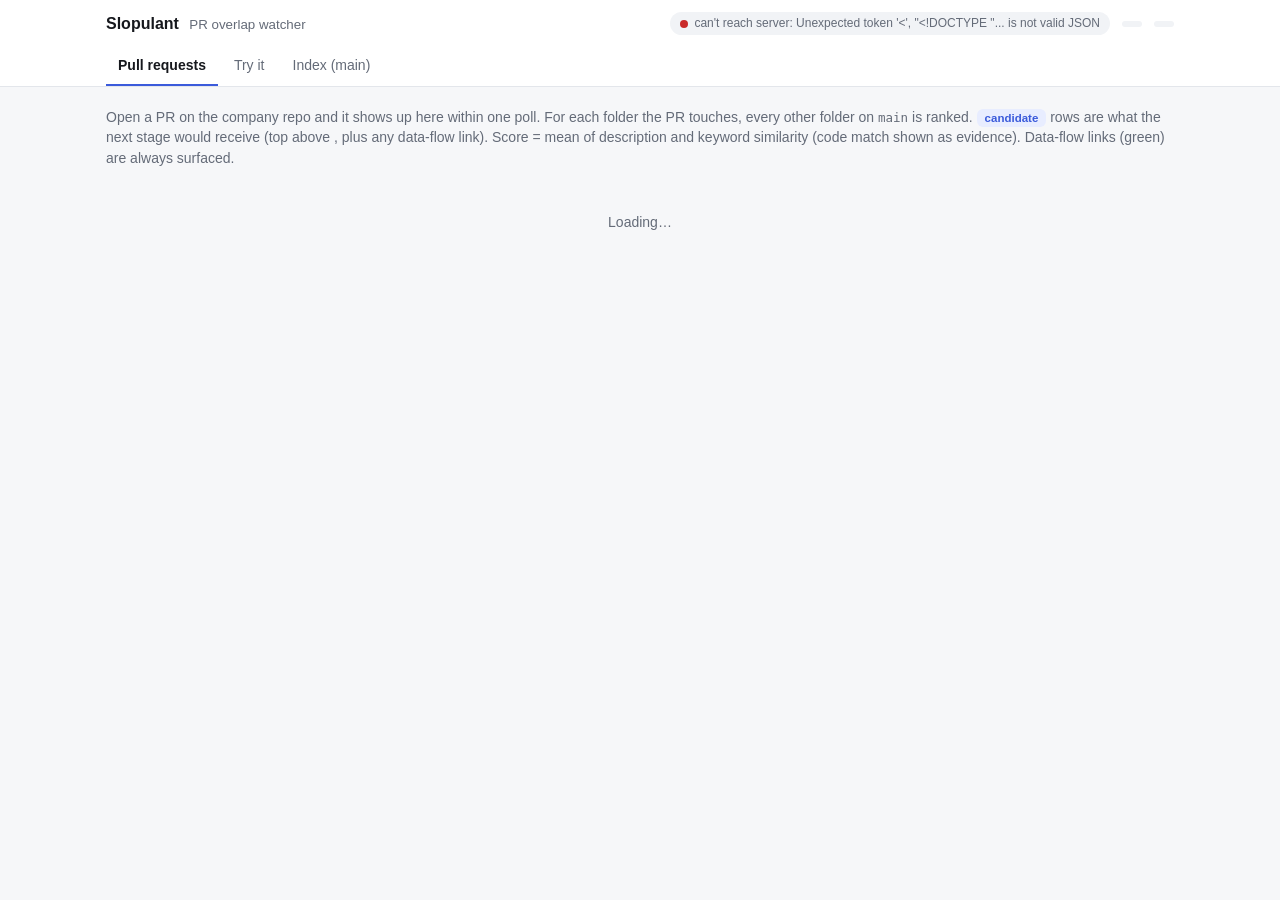
==== watcher/static/index.html @ 7bb60ab1 "Initial commit: PR overlap watcher, demo UI and eval Co-Authored-By: Claude Opus 5.5 <noreply@anthro" ====
<!doctype html>
<html lang="en">
<head>
<meta charset="utf-8">
<meta name="viewport" content="width=device-width, initial-scale=1">
<title>Slopulant Watcher</title>
<style>
  :root {
    --bg: #f6f7f9; --panel: #ffffff; --ink: #16181d; --muted: #646b78; --line: #e3e6eb;
    --accent: #3b5bdb; --accent-soft: #e8edff; --good: #2b8a3e; --good-soft: #e6f4ea;
    --warn: #b35c00; --warn-soft: #fff1e0; --bad: #c92a2a; --bad-soft: #fdecec;
    --bar: #c5cfee; --code-bg: #f1f3f6;
  }
  @media (prefers-color-scheme: dark) {
    :root {
      --bg: #111317; --panel: #1a1d23; --ink: #e8eaee; --muted: #959cab; --line: #2b2f37;
      --accent: #8ea6ff; --accent-soft: #232b45; --good: #69db7c; --good-soft: #1b3324;
      --warn: #ffb35c; --warn-soft: #3a2a14; --bad: #ff8787; --bad-soft: #3d1d1d;
      --bar: #34406b; --code-bg: #14161b;
    }
  }
  * { box-sizing: border-box; }
  body { margin: 0; background: var(--bg); color: var(--ink);
    font: 14px/1.45 -apple-system, BlinkMacSystemFont, "Segoe UI", Inter, sans-serif; }
  code, pre, .mono { font-family: ui-monospace, SFMono-Regular, Menlo, monospace; font-size: 12.5px; }
  a { color: var(--accent); text-decoration: none; }
  a:hover { text-decoration: underline; }

  header { position: sticky; top: 0; z-index: 2; background: var(--panel); border-bottom: 1px solid var(--line); }
  .bar { max-width: 1100px; margin: 0 auto; padding: 12px 16px; display: flex; gap: 12px; align-items: center; flex-wrap: wrap; }
  .brand { font-weight: 650; font-size: 16px; margin-right: auto; }
  .brand small { color: var(--muted); font-weight: 400; margin-left: 6px; }
  .pill { display: inline-flex; align-items: center; gap: 6px; padding: 3px 10px; border-radius: 999px;
    background: var(--code-bg); color: var(--muted); font-size: 12px; white-space: nowrap; }
  .dot { width: 8px; height: 8px; border-radius: 50%; background: var(--muted); }
  .dot.live { background: var(--good); box-shadow: 0 0 0 3px var(--good-soft); }
  .dot.stale { background: var(--bad); }
  .dot.starting { background: var(--warn); }

  nav { max-width: 1100px; margin: 0 auto; padding: 0 16px; display: flex; gap: 4px; }
  nav button { border: 0; background: none; color: var(--muted); padding: 8px 12px; font: inherit; cursor: pointer;
    border-bottom: 2px solid transparent; }
  nav button.on { color: var(--ink); border-bottom-color: var(--accent); font-weight: 600; }

  main { max-width: 1100px; margin: 0 auto; padding: 20px 16px 60px; }
  .hint { color: var(--muted); margin: 0 0 16px; }
  .panel { background: var(--panel); border: 1px solid var(--line); border-radius: 10px; margin-bottom: 16px; overflow: hidden; }
  .panel-head { padding: 12px 16px; display: flex; gap: 10px; align-items: baseline; flex-wrap: wrap; border-bottom: 1px solid var(--line); }
  .panel-head h3 { margin: 0; font-size: 15px; }
  .meta { color: var(--muted); font-size: 12.5px; }
  .tag { display: inline-block; padding: 1px 8px; border-radius: 6px; font-size: 11.5px; font-weight: 600; }
  .tag.done { background: var(--good-soft); color: var(--good); }
  .tag.pending { background: var(--warn-soft); color: var(--warn); }
  .tag.error { background: var(--bad-soft); color: var(--bad); }
  .tag.closed { background: var(--code-bg); color: var(--muted); }
  .tag.cand { background: var(--accent-soft); color: var(--accent); }

  .card-desc { padding: 12px 16px; border-bottom: 1px solid var(--line); display: grid; gap: 8px; }
  .card-desc .label { font-size: 11px; text-transform: uppercase; letter-spacing: .04em; color: var(--muted); font-weight: 600; }
  .chips { display: flex; gap: 6px; flex-wrap: wrap; align-items: center; }
  .chip { padding: 1px 7px; border-radius: 5px; background: var(--code-bg); font-family: ui-monospace, Menlo, monospace; font-size: 12px; }
  .arrow { color: var(--muted); }
  .chip.kw { background: var(--accent-soft); color: var(--accent); font-family: inherit; }

  table { width: 100%; border-collapse: collapse; }
  th { text-align: left; font-size: 11px; text-transform: uppercase; letter-spacing: .04em; color: var(--muted);
    font-weight: 600; padding: 8px 16px; border-bottom: 1px solid var(--line); }
  td { padding: 9px 16px; border-bottom: 1px solid var(--line); vertical-align: top; }
  tr:last-child td { border-bottom: 0; }
  tr.dim td { opacity: .55; }
  .rank { color: var(--muted); width: 36px; }
  .folder { font-weight: 600; }
  .scorecell { width: 190px; }
  .scorebar { position: relative; height: 18px; background: var(--code-bg); border-radius: 4px; overflow: hidden; }
  .scorebar span { position: absolute; inset: 0 auto 0 0; background: var(--bar); }
  .scorebar.flow span { background: var(--good-soft); }
  .scorebar b { position: relative; padding-left: 6px; font-size: 12px; line-height: 18px; font-variant-numeric: tabular-nums; }
  .floor { position: absolute; top: 0; bottom: 0; width: 1px; background: var(--muted); opacity: .6; }
  .why { font-size: 12.5px; color: var(--muted); }
  .why .mono { color: var(--ink); }
  .flow { color: var(--good); font-weight: 600; }
  .more { display: block; width: 100%; padding: 8px; border: 0; border-top: 1px solid var(--line);
    background: none; color: var(--accent); cursor: pointer; font: inherit; font-size: 12.5px; }
  .empty { padding: 28px 16px; color: var(--muted); text-align: center; }
  details summary { cursor: pointer; color: var(--muted); font-size: 12.5px; }

  .try-grid { display: grid; grid-template-columns: 1fr; gap: 12px; padding: 16px; }
  .row { display: flex; gap: 8px; flex-wrap: wrap; align-items: center; }
  input, textarea, select { font: inherit; color: var(--ink); background: var(--bg); border: 1px solid var(--line);
    border-radius: 7px; padding: 7px 10px; }
  textarea { width: 100%; min-height: 280px; resize: vertical; font-family: ui-monospace, Menlo, monospace; font-size: 12.5px; tab-size: 4; }
  button.primary { background: var(--accent); color: white; border: 0; border-radius: 7px; padding: 8px 16px;
    font: inherit; font-weight: 600; cursor: pointer; }
  button.primary:disabled { opacity: .5; cursor: progress; }
  .index-grid { display: grid; grid-template-columns: repeat(auto-fill, minmax(320px, 1fr)); gap: 12px; }
  .index-grid .panel { margin: 0; }
  .index-grid p { margin: 0; padding: 12px 16px; font-size: 13px; }
  .index-grid .chips { padding: 0 16px 12px; }
  pre.err { white-space: pre-wrap; color: var(--bad); padding: 12px 16px; margin: 0; }
  @media (max-width: 640px) {
    .scorecell { width: 110px; }
    td, th { padding: 8px 10px; }
    .hide-sm { display: none; }
  }
</style>
</head>
<body>
<header>
  <div class="bar">
    <div class="brand">Slopulant <small>PR overlap watcher</small></div>
    <span class="pill" id="status"><span class="dot starting"></span>connecting…</span>
    <span class="pill" id="repo"></span>
    <span class="pill mono" id="models"></span>
  </div>
  <nav>
    <button data-tab="prs" class="on">Pull requests</button>
    <button data-tab="try">Try it</button>
    <button data-tab="index">Index (main)</button>
  </nav>
</header>

<main>
  <section id="tab-prs">
    <p class="hint">Open a PR on the company repo and it shows up here within one poll.
      For each folder the PR touches, every other folder on <code>main</code> is ranked.
      <span class="tag cand">candidate</span> rows are what the next stage would receive
      (top <span id="k"></span> above <span id="floor"></span>, plus any data-flow link).
      Score = mean of description and keyword similarity (code match shown as evidence). Data-flow links (green) are always surfaced.</p>
    <div id="prs"><div class="empty">Loading…</div></div>
  </section>

  <section id="tab-try" hidden>
    <p class="hint">Paste the code of a new system and score it against <code>main</code>
      exactly like a PR would be, without opening one. It takes a few seconds: the local LLM writes the card first.</p>
    <div class="panel">
      <div class="try-grid">
        <div class="row">
          <label>Folder name <input id="try-folder" value="spam_filter_v2" size="22"></label>
          <label>Example
            <select id="try-preset"></select>
          </label>
          <button class="primary" id="try-go">Score against main</button>
          <span class="meta" id="try-status"></span>
        </div>
        <textarea id="try-code" spellcheck="false"></textarea>
      </div>
    </div>
    <div id="try-result"></div>
  </section>

  <section id="tab-index" hidden>
    <p class="hint">What the watcher knows about each folder on <code>main</code>: the LLM-written card
      and the tables it reads and writes. Cached by git tree hash, rebuilt only when a folder changes.</p>
    <div class="index-grid" id="index"></div>
  </section>
</main>

<script>
const PRESETS = {
  "Duplicate: review spam filter": ["spam_filter_v2", `"""Spam filter for product reviews.

Drop reviews with links or banned words before they're published.

Input:  reviews.raw (review_id, sku, text)
Output: reviews.clean
"""
import re

BANNED = {"scam", "fake", "garbage", "idiot"}


def is_spam(text):
    lowered = text.lower()
    if re.search(r"https?://", lowered):
        return True
    words = re.findall(r"[a-z]+", lowered)
    return any(w in BANNED for w in words)


def filter_reviews(reviews):
    kept = []
    for r in reviews:
        if not is_spam(r["text"]):
            kept.append(r)
    return kept
`],
  "Upstream user: customer LTV": ["customer_ltv", `"""Customer lifetime value.

Predicts 12-month spend per customer for marketing budget allocation.

Input:  features.customer_embeddings (customer_id, vector)
Output: scores.customer_ltv (customer_id, ltv)
"""
import numpy as np


def ltv(customer_vec, weights, base=50.0):
    return float(base * np.exp(customer_vec @ weights))


def score_all(customer_embeddings, weights):
    out = {}
    for customer_id, vec in customer_embeddings.items():
        out[customer_id] = round(ltv(vec, weights), 2)
    return out
`],
  "Duplicate: similar products": ["similar_products", `"""Similar products carousel.

Bag-of-words cosine similarity between product titles + descriptions.

Input:  catalog.products (sku, title, description)
Output: recs.similar (sku, other_sku, score)
"""
from collections import Counter
import math


def bow(text):
    return Counter(w for w in text.lower().split() if len(w) > 2)


def cosine(a, b):
    dot = sum(a[w] * b[w] for w in a)
    na = math.sqrt(sum(v * v for v in a.values()))
    nb = math.sqrt(sum(v * v for v in b.values()))
    return dot / (na * nb) if na and nb else 0.0


def similar(products, k=5):
    vecs = {p["sku"]: bow(p["title"] + " " + p["description"]) for p in products}
    out = {}
    for a in vecs:
        scored = sorted(((b, cosine(vecs[a], vecs[b])) for b in vecs if b != a), key=lambda x: -x[1])
        out[a] = scored[:k]
    return out
`],
  "Unrelated: warehouse slotting": ["warehouse_slotting", `"""Warehouse slotting.

Move fast-moving SKUs to bins closest to the packing station.

Input:  logistics.picks (sku, bin, ts)
Output: logistics.slot_plan (sku, bin)
"""
from collections import Counter


def pick_velocity(picks, days=30):
    counts = Counter(p["sku"] for p in picks)
    return {sku: n / days for sku, n in counts.items()}


def slot_plan(picks, bins_by_distance):
    velocity = pick_velocity(picks)
    ranked = sorted(velocity, key=lambda s: -velocity[s])
    return dict(zip(ranked, bins_by_distance))
`],
  "Blank": ["my_system", ""],
};

const $ = (s) => document.querySelector(s);
const esc = (s) => String(s ?? "").replace(/[&<>"]/g, (c) => ({"&": "&amp;", "<": "&lt;", ">": "&gt;", '"': "&quot;"}[c]));
const expanded = new Set();
let lastState = null;

// Tabs
document.querySelectorAll("nav button").forEach((b) => b.onclick = () => {
  document.querySelectorAll("nav button").forEach((x) => x.classList.toggle("on", x === b));
  ["prs", "try", "index"].forEach((t) => $("#tab-" + t).hidden = t !== b.dataset.tab);
});

function flowLabel(flow) {
  const [dir, tables] = flow.split(":");
  return `<span class="flow">${dir === "upstream" ? "↑ reads its output" : "↓ it reads ours"}</span>
    <span class="mono">${esc(tables)}</span>`;
}

function rowsTable(rows, key, floor) {
  const showAll = expanded.has(key);
  const visible = showAll ? rows : rows.filter((r) => r.candidate);
  const hidden = rows.length - visible.length;
  const body = visible.map((r) => {
    const why = (r.dataflow ? flowLabel(r.dataflow) + "<br>" : "") +
        `description ${r.card_score.toFixed(2)} · keywords ${r.kw_score.toFixed(2)} · code ${r.code_score.toFixed(2)}` +
        (r.kw_match ? `<br>shared: <span class="mono">${esc(r.kw_match)}</span>` : "") +
        (r.code_match ? `<br><span class="mono">${esc(r.code_match)}</span>` : "");
    return `<tr class="${r.candidate ? "" : "dim"}">
      <td class="rank">${r.rank}</td>
      <td><span class="folder">${esc(r.repo_id)}</span> ${r.candidate ? '<span class="tag cand">candidate</span>' : ""}</td>
      <td class="scorecell"><div class="scorebar ${r.dataflow ? "flow" : ""}">
        <span style="width:${Math.max(0, Math.min(1, r.score)) * 100}%"></span>
        <i class="floor" style="left:${floor * 100}%"></i><b>${r.score.toFixed(2)}</b></div></td>
      <td class="why">${why}</td></tr>`;
  }).join("");
  const empty = visible.length ? "" : `<tr><td colspan="4" class="empty">No candidates: nothing on main clears ${floor}.</td></tr>`;
  const more = hidden > 0 ? `<button class="more" data-key="${esc(key)}">Show all ${rows.length} folders</button>`
    : (showAll && rows.some((r) => !r.candidate) ? `<button class="more" data-key="${esc(key)}">Candidates only</button>` : "");
  return `<table><thead><tr><th>#</th><th>Folder on main</th><th>Score</th><th class="hide-sm">Why</th></tr></thead>
    <tbody>${body}${empty}</tbody></table>${more}`;
}

function cardBlock(card, title) {
  if (!card) return "";
  const io = `<div class="chips">${card.inputs.map((t) => `<span class="chip">${esc(t)}</span>`).join("") || '<span class="meta">no inputs found</span>'}
    <span class="arrow">→</span>${card.outputs.map((t) => `<span class="chip">${esc(t)}</span>`).join("") || '<span class="meta">no outputs found</span>'}</div>`;
  const kws = `<div class="chips">${(card.keywords || []).map((k) => `<span class="chip kw">${esc(k)}</span>`).join("")}</div>`;
  return `<div class="card-desc"><div class="label">${esc(title)}</div><div>${esc(card.description)}</div>${kws}${io}
    <details><summary>${card.func_names.length} functions embedded</summary>
    <div class="chips" style="margin-top:6px">${card.func_names.map((f) => `<span class="chip">${esc(f)}</span>`).join("")}</div></details></div>`;
}

function renderPRs(s) {
  if (!s.prs.length) {
    $("#prs").innerHTML = `<div class="panel"><div class="empty">No PRs seen yet. Open one on
      <a href="https://github.com/${esc(s.repo)}/pulls" target="_blank">${esc(s.repo)}</a>.</div></div>`;
    return;
  }
  $("#prs").innerHTML = s.prs.map((pr) => {
    const status = !pr.open ? "closed" : pr.status;
    const stale = pr.scored_sha && pr.scored_sha !== pr.head_sha;
    const statusText = {done: "scored", pending: "scoring…", error: "error", closed: "closed", new: "queued"}[status] || status;
    const folders = pr.folders.map((f) => cardBlock(f.card, `What the LLM thinks ${f.folder}/ is (on the PR branch)`)
      + rowsTable(f.rows, `${pr.number}:${f.folder}`, s.min_candidate_score)).join("");
    const body = folders || (pr.status === "error"
      ? `<pre class="err">${esc(pr.error)}</pre>`
      : `<div class="empty">${pr.status === "done" ? "This PR doesn't touch any top-level folder." : "Waiting for the watcher…"}</div>`);
    return `<div class="panel">
      <div class="panel-head">
        <h3><a href="${esc(pr.url)}" target="_blank">#${pr.number}</a> ${esc(pr.title)}</h3>
        <span class="tag ${status === "new" ? "pending" : status}">${statusText}</span>
        <span class="meta">${esc(pr.commit_author || pr.author)} · <span class="mono">${esc(pr.branch)}</span> @ <span class="mono">${pr.head_sha.slice(0, 7)}</span>
        ${stale ? ` · showing results for <span class="mono">${pr.scored_sha.slice(0, 7)}</span>` : ""}</span>
      </div>${body}</div>`;
  }).join("");
}

function renderIndex(s) {
  $("#index").innerHTML = s.index.map((c) => c.pending
    ? `<div class="panel"><div class="panel-head"><h3>${esc(c.folder)}</h3><span class="tag pending">indexing…</span></div></div>`
    : `<div class="panel"><div class="panel-head"><h3>${esc(c.folder)}</h3><span class="meta">${c.func_names.length} functions</span></div>
       <p>${esc(c.description)}</p>
       <div class="chips">${(c.keywords || []).map((k) => `<span class="chip kw">${esc(k)}</span>`).join("")}</div>
       <div class="chips">${c.inputs.map((t) => `<span class="chip">${esc(t)}</span>`).join("")}<span class="arrow">→</span>${c.outputs.map((t) => `<span class="chip">${esc(t)}</span>`).join("")}</div></div>`
  ).join("") || '<div class="empty">Indexing main…</div>';
}

function renderHeader(s) {
  const age = s.last_tick ? s.now - s.last_tick : null;
  let dot = "starting", text = "first pass running…";
  if (age !== null) {
    const live = age < s.poll_seconds * 3;
    dot = live ? "live" : "stale";
    text = live ? `watching · last poll ${Math.round(age)}s ago` : `watcher stopped? last poll ${Math.round(age)}s ago`;
  }
  $("#status").innerHTML = `<span class="dot ${dot}"></span>${text}`;
  $("#repo").innerHTML = `<a href="https://github.com/${esc(s.repo)}" target="_blank">${esc(s.repo)}</a>` +
    (s.base_sha ? ` <span class="mono">main@${s.base_sha.slice(0, 7)}</span>` : "");
  $("#models").textContent = `${s.llm_model.split("/").pop()} · ${s.embed_model.split("/").pop()}`;
  $("#k").textContent = s.top_k;
  $("#floor").textContent = s.min_candidate_score;
}

async function refresh() {
  try {
    const res = await fetch("/api/state");
    const s = await res.json();
    if (s.error) throw new Error(s.error);
    lastState = s;
    renderHeader(s); renderPRs(s); renderIndex(s);
  } catch (e) {
    $("#status").innerHTML = `<span class="dot stale"></span>can't reach server: ${esc(e.message)}`;
  }
}

document.addEventListener("click", (e) => {
  const key = e.target.dataset?.key;
  if (!key) return;
  expanded.has(key) ? expanded.delete(key) : expanded.add(key);
  if (key.startsWith("try:")) renderTry(); else if (lastState) renderPRs(lastState);
});

// Try it
let tryResult = null;
const preset = $("#try-preset");
preset.innerHTML = Object.keys(PRESETS).map((k) => `<option>${esc(k)}</option>`).join("");
preset.onchange = () => { const [f, c] = PRESETS[preset.value]; $("#try-folder").value = f; $("#try-code").value = c; };
preset.onchange();

function renderTry() {
  if (!tryResult) return;
  const floor = lastState ? lastState.min_candidate_score : 0.55;
  $("#try-result").innerHTML = `<div class="panel">
    <div class="panel-head"><h3>${esc(tryResult.card.folder)}/</h3><span class="meta">scored in ${tryResult.seconds}s</span></div>
    ${cardBlock(tryResult.card, "What the LLM thinks your code is")}
    ${rowsTable(tryResult.rows, "try:" + tryResult.card.folder, floor)}</div>`;
}

$("#try-go").onclick = async () => {
  const btn = $("#try-go");
  btn.disabled = true;
  $("#try-status").textContent = "Writing card and scoring…";
  try {
    const res = await fetch("/api/try", {
      method: "POST", headers: {"Content-Type": "application/json"},
      body: JSON.stringify({folder: $("#try-folder").value, code: $("#try-code").value}),
    });
    const out = await res.json();
    if (out.error) throw new Error(out.error);
    tryResult = out;
    $("#try-status").textContent = "";
    renderTry();
  } catch (e) {
    $("#try-status").textContent = "Failed: " + e.message;
  } finally {
    btn.disabled = false;
  }
};

refresh();
setInterval(refresh, 4000);
</script>
</body>
</html>
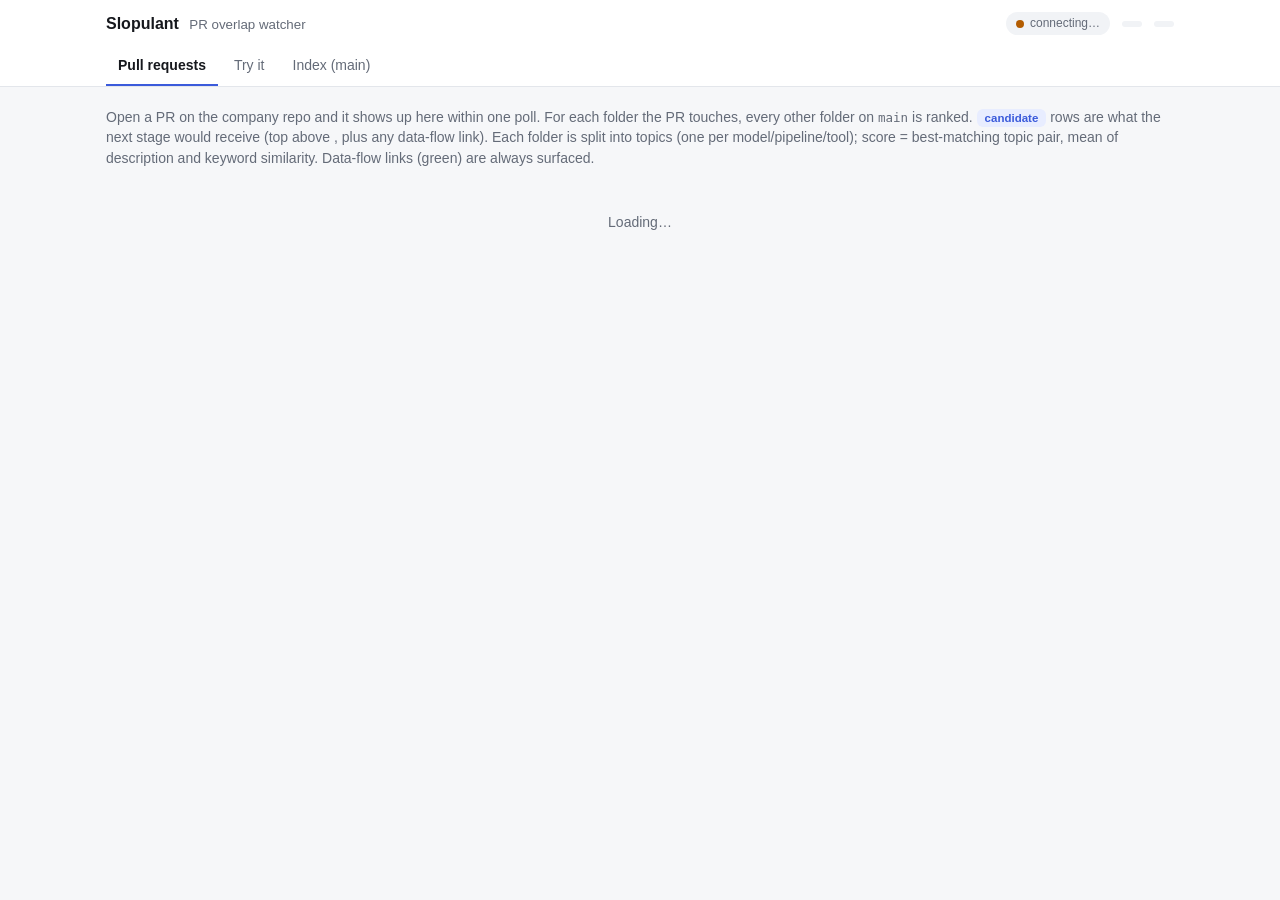
==== commit 5419270c: "Topics: 1..N per folder, chunking + merge, best-topic-pair scoring - watcher/topics.py (was cards.py" ====
--- a/watcher/static/index.html
+++ b/watcher/static/index.html
@@ -60,6 +60,12 @@
   .chips { display: flex; gap: 6px; flex-wrap: wrap; align-items: center; }
   .chip { padding: 1px 7px; border-radius: 5px; background: var(--code-bg); font-family: ui-monospace, Menlo, monospace; font-size: 12px; }
   .arrow { color: var(--muted); }
+  .topic { display: grid; gap: 6px; padding: 10px 12px; border: 1px solid var(--line); border-radius: 8px; }
+  .topic p { margin: 0; padding: 0; }
+  .topic-name { font-weight: 650; }
+  .index-grid .topic { margin: 0 16px 12px; }
+  .index-grid .topic .chips { padding: 0; }
+  .topicmatch { color: var(--ink); font-weight: 600; }
   .chip.kw { background: var(--accent-soft); color: var(--accent); font-family: inherit; }
 
   table { width: 100%; border-collapse: collapse; }
@@ -125,7 +131,7 @@
       For each folder the PR touches, every other folder on <code>main</code> is ranked.
       <span class="tag cand">candidate</span> rows are what the next stage would receive
       (top <span id="k"></span> above <span id="floor"></span>, plus any data-flow link).
-      Score = mean of description and keyword similarity (code match shown as evidence). Data-flow links (green) are always surfaced.</p>
+      Each folder is split into topics (one per model/pipeline/tool); score = best-matching topic pair, mean of description and keyword similarity. Data-flow links (green) are always surfaced.</p>
     <div id="prs"><div class="empty">Loading…</div></div>
   </section>
 
@@ -149,8 +155,9 @@
   </section>
 
   <section id="tab-index" hidden>
-    <p class="hint">What the watcher knows about each folder on <code>main</code>: the LLM-written card
-      and the tables it reads and writes. Cached by git tree hash, rebuilt only when a folder changes.</p>
+    <p class="hint">What the watcher knows about each folder on <code>main</code>: its topics (one per model,
+      pipeline or tool), each with an LLM-written description, keywords and the tables it reads and writes.
+      Cached by git tree hash, rebuilt only when a folder changes.</p>
     <div class="index-grid" id="index"></div>
   </section>
 </main>
@@ -280,7 +287,8 @@
   const hidden = rows.length - visible.length;
   const body = visible.map((r) => {
     const why = (r.dataflow ? flowLabel(r.dataflow) + "<br>" : "") +
-        `description ${r.card_score.toFixed(2)} · keywords ${r.kw_score.toFixed(2)} · code ${r.code_score.toFixed(2)}` +
+        `<span class="topicmatch">${esc(r.pr_topic)} ↔ ${esc(r.repo_topic)}</span><br>` +
+        `description ${r.desc_score.toFixed(2)} · keywords ${r.kw_score.toFixed(2)} · code ${r.code_score.toFixed(2)}` +
         (r.kw_match ? `<br>shared: <span class="mono">${esc(r.kw_match)}</span>` : "") +
         (r.code_match ? `<br><span class="mono">${esc(r.code_match)}</span>` : "");
     return `<tr class="${r.candidate ? "" : "dim"}">
@@ -298,13 +306,25 @@
     <tbody>${body}${empty}</tbody></table>${more}`;
 }
 
-function cardBlock(card, title) {
-  if (!card) return "";
-  const io = `<div class="chips">${card.inputs.map((t) => `<span class="chip">${esc(t)}</span>`).join("") || '<span class="meta">no inputs found</span>'}
-    <span class="arrow">→</span>${card.outputs.map((t) => `<span class="chip">${esc(t)}</span>`).join("") || '<span class="meta">no outputs found</span>'}</div>`;
-  const kws = `<div class="chips">${(card.keywords || []).map((k) => `<span class="chip kw">${esc(k)}</span>`).join("")}</div>`;
-  return `<div class="card-desc"><div class="label">${esc(title)}</div><div>${esc(card.description)}</div>${kws}${io}
-    <details><summary>${card.func_names.length} functions embedded</summary>
+function topicChips(t) {
+  const io = `<div class="chips">${t.inputs.map((x) => `<span class="chip">${esc(x)}</span>`).join("") || '<span class="meta">no inputs found</span>'}
+    <span class="arrow">→</span>${t.outputs.map((x) => `<span class="chip">${esc(x)}</span>`).join("") || '<span class="meta">no outputs found</span>'}</div>`;
+  const kws = `<div class="chips">${(t.keywords || []).map((k) => `<span class="chip kw">${esc(k)}</span>`).join("")}</div>`;
+  return kws + io;
+}
+
+function topicsBlock(entry, title) {
+  if (!entry) return "";
+  const n = entry.topics.length;
+  const chunks = entry.n_chunks > 1 ? ` · read in ${entry.n_chunks} chunks and merged` : "";
+  const topics = entry.topics.map((t) => `<div class="topic"><div class="topic-name">${esc(t.name)}</div>
+    <div>${esc(t.description)}</div>${topicChips(t)}</div>`).join("");
+  return `<div class="card-desc"><div class="label">${esc(title)} — ${n} topic${n === 1 ? "" : "s"}${chunks}</div>${topics}
+    <details><summary>${entry.func_names.length} functions embedded (evidence only)</summary>
+    <div class="chips" style="margin-top:6px">${entry.func_names.map((f) => `<span class="chip">${esc(f)}</span>`).join("")}</div></details></div>`;
+}
+
+functions embedded</summary>
     <div class="chips" style="margin-top:6px">${card.func_names.map((f) => `<span class="chip">${esc(f)}</span>`).join("")}</div></details></div>`;
 }
 
@@ -318,7 +338,7 @@
     const status = !pr.open ? "closed" : pr.status;
     const stale = pr.scored_sha && pr.scored_sha !== pr.head_sha;
     const statusText = {done: "scored", pending: "scoring…", error: "error", closed: "closed", new: "queued"}[status] || status;
-    const folders = pr.folders.map((f) => cardBlock(f.card, `What the LLM thinks ${f.folder}/ is (on the PR branch)`)
+    const folders = pr.folders.map((f) => topicsBlock(f.entry, `What the LLM thinks ${f.folder}/ is (on the PR branch)`)
       + rowsTable(f.rows, `${pr.number}:${f.folder}`, s.min_candidate_score)).join("");
     const body = folders || (pr.status === "error"
       ? `<pre class="err">${esc(pr.error)}</pre>`
@@ -336,10 +356,8 @@
 function renderIndex(s) {
   $("#index").innerHTML = s.index.map((c) => c.pending
     ? `<div class="panel"><div class="panel-head"><h3>${esc(c.folder)}</h3><span class="tag pending">indexing…</span></div></div>`
-    : `<div class="panel"><div class="panel-head"><h3>${esc(c.folder)}</h3><span class="meta">${c.func_names.length} functions</span></div>
-       <p>${esc(c.description)}</p>
-       <div class="chips">${(c.keywords || []).map((k) => `<span class="chip kw">${esc(k)}</span>`).join("")}</div>
-       <div class="chips">${c.inputs.map((t) => `<span class="chip">${esc(t)}</span>`).join("")}<span class="arrow">→</span>${c.outputs.map((t) => `<span class="chip">${esc(t)}</span>`).join("")}</div></div>`
+    : `<div class="panel"><div class="panel-head"><h3>${esc(c.folder)}</h3><span class="meta">${c.topics.length} topic${c.topics.length === 1 ? "" : "s"}${c.n_chunks > 1 ? ` · ${c.n_chunks} chunks` : ""}</span></div>
+       ${c.topics.map((t) => `<div class="topic"><div class="topic-name">${esc(t.name)}</div><p>${esc(t.description)}</p>${topicChips(t)}</div>`).join("")}</div>`
   ).join("") || '<div class="empty">Indexing main…</div>';
 }
 
@@ -389,9 +407,9 @@
   if (!tryResult) return;
   const floor = lastState ? lastState.min_candidate_score : 0.55;
   $("#try-result").innerHTML = `<div class="panel">
-    <div class="panel-head"><h3>${esc(tryResult.card.folder)}/</h3><span class="meta">scored in ${tryResult.seconds}s</span></div>
-    ${cardBlock(tryResult.card, "What the LLM thinks your code is")}
-    ${rowsTable(tryResult.rows, "try:" + tryResult.card.folder, floor)}</div>`;
+    <div class="panel-head"><h3>${esc(tryResult.entry.folder)}/</h3><span class="meta">scored in ${tryResult.seconds}s</span></div>
+    ${topicsBlock(tryResult.entry, "What the LLM thinks your code is")}
+    ${rowsTable(tryResult.rows, "try:" + tryResult.entry.folder, floor)}</div>`;
 }
 
 $("#try-go").onclick = async () => {
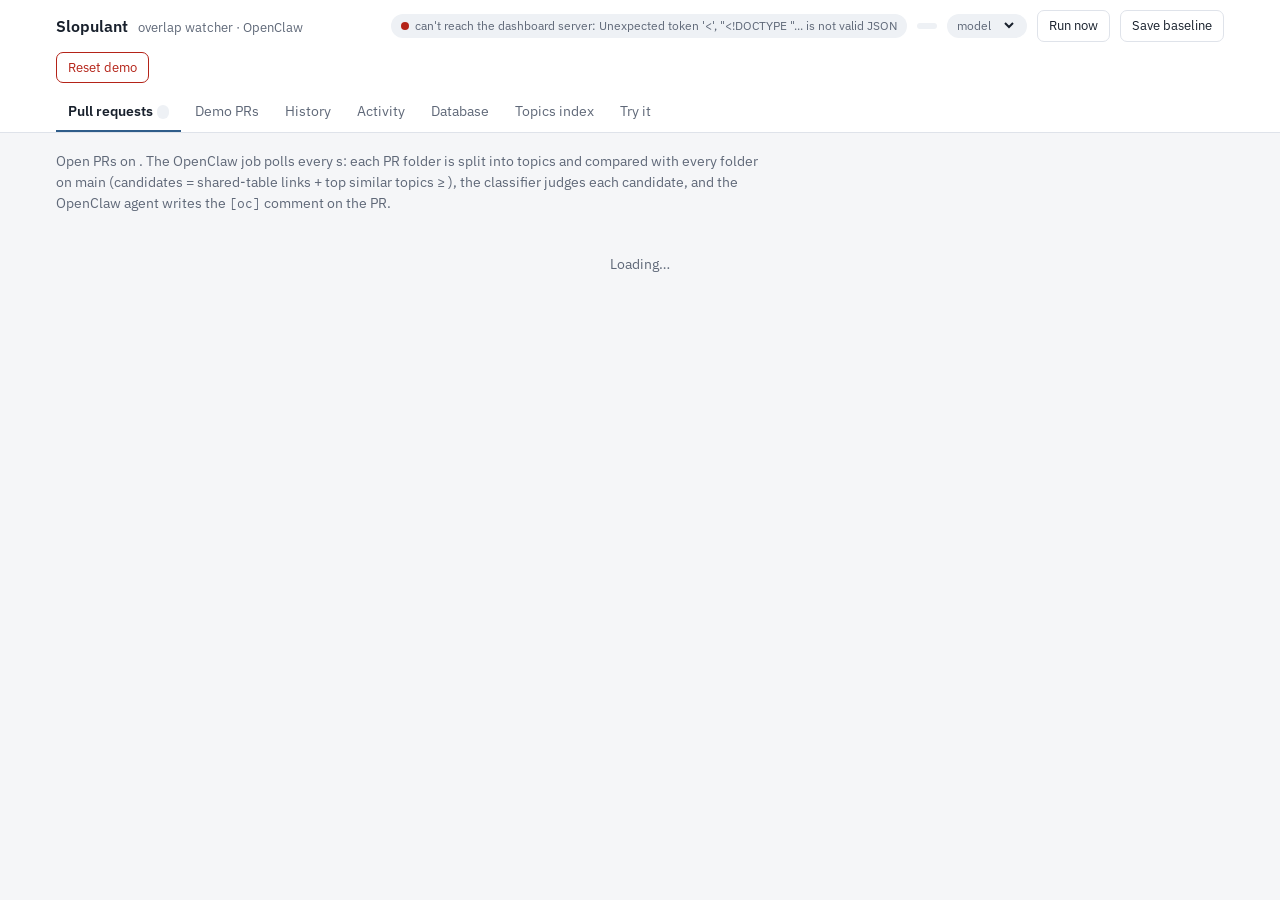
==== commit 01606c35: "Always-on OpenClaw watcher: merges, classifier, [oc] comments, demo dashboard - OpenClaw scheduled j" ====
--- a/watcher/static/index.html
+++ b/watcher/static/index.html
@@ -4,437 +4,479 @@
 <meta charset="utf-8">
 <meta name="viewport" content="width=device-width, initial-scale=1">
 <title>Slopulant Watcher</title>
+<link rel="stylesheet" href="https://fonts.googleapis.com/css2?family=IBM+Plex+Mono:wght@400;500&family=IBM+Plex+Sans:wght@400;500;600&display=swap">
 <style>
   :root {
-    --bg: #f6f7f9; --panel: #ffffff; --ink: #16181d; --muted: #646b78; --line: #e3e6eb;
-    --accent: #3b5bdb; --accent-soft: #e8edff; --good: #2b8a3e; --good-soft: #e6f4ea;
-    --warn: #b35c00; --warn-soft: #fff1e0; --bad: #c92a2a; --bad-soft: #fdecec;
-    --bar: #c5cfee; --code-bg: #f1f3f6;
+    --bg: #f5f6f8; --panel: #ffffff; --ink: #18202c; --muted: #5f6878; --line: #dfe3ea; --soft: #eef1f5;
+    --accent: #2f5d8a; --accent-soft: #e6eef7;
+    --dup: #b42318; --dup-soft: #fdecea; --part: #b54708; --part-soft: #fef0e2;
+    --flow: #1d5fa8; --flow-soft: #e5effa; --ok: #1f7a4d; --ok-soft: #e3f4eb; --warn: #9a6700; --warn-soft: #fff4d6;
+    --main-lane: #2f5d8a; --pr-lane: #7a56b0; --merged-lane: #1f7a4d;
   }
   @media (prefers-color-scheme: dark) {
     :root {
-      --bg: #111317; --panel: #1a1d23; --ink: #e8eaee; --muted: #959cab; --line: #2b2f37;
-      --accent: #8ea6ff; --accent-soft: #232b45; --good: #69db7c; --good-soft: #1b3324;
-      --warn: #ffb35c; --warn-soft: #3a2a14; --bad: #ff8787; --bad-soft: #3d1d1d;
-      --bar: #34406b; --code-bg: #14161b;
+      color-scheme: dark;
+      --bg: #11151b; --panel: #181d25; --ink: #e5e9ef; --muted: #98a1b0; --line: #2c3440; --soft: #1f2630;
+      --accent: #8fb6e2; --accent-soft: #1e2a3a;
+      --dup: #ff8a80; --dup-soft: #3a1d1b; --part: #ffb26b; --part-soft: #3a2a18; --flow: #8ec1ff; --flow-soft: #1b2a3d;
+      --ok: #6fd39f; --ok-soft: #173326; --warn: #f2c14e; --warn-soft: #3a2f12;
+      --main-lane: #8fb6e2; --pr-lane: #c3a6ee; --merged-lane: #6fd39f;
     }
   }
   * { box-sizing: border-box; }
-  body { margin: 0; background: var(--bg); color: var(--ink);
-    font: 14px/1.45 -apple-system, BlinkMacSystemFont, "Segoe UI", Inter, sans-serif; }
-  code, pre, .mono { font-family: ui-monospace, SFMono-Regular, Menlo, monospace; font-size: 12.5px; }
-  a { color: var(--accent); text-decoration: none; }
-  a:hover { text-decoration: underline; }
-
-  header { position: sticky; top: 0; z-index: 2; background: var(--panel); border-bottom: 1px solid var(--line); }
-  .bar { max-width: 1100px; margin: 0 auto; padding: 12px 16px; display: flex; gap: 12px; align-items: center; flex-wrap: wrap; }
-  .brand { font-weight: 650; font-size: 16px; margin-right: auto; }
+  body { margin: 0; background: var(--bg); color: var(--ink); font: 14px/1.5 "IBM Plex Sans", -apple-system, "Segoe UI", sans-serif; }
+  code, .mono { font-family: "IBM Plex Mono", ui-monospace, Menlo, monospace; font-size: 12.5px; }
+  a { color: var(--accent); text-decoration: none; } a:hover { text-decoration: underline; }
+  button { font: inherit; cursor: pointer; }
+
+  header { position: sticky; top: 0; z-index: 5; background: var(--panel); border-bottom: 1px solid var(--line); }
+  .bar { max-width: 1200px; margin: 0 auto; padding: 10px 16px; display: flex; gap: 10px; align-items: center; flex-wrap: wrap; }
+  .brand { font-weight: 600; font-size: 16px; margin-right: auto; }
   .brand small { color: var(--muted); font-weight: 400; margin-left: 6px; }
-  .pill { display: inline-flex; align-items: center; gap: 6px; padding: 3px 10px; border-radius: 999px;
-    background: var(--code-bg); color: var(--muted); font-size: 12px; white-space: nowrap; }
+  .pill select { border: 0; background: none; color: var(--ink); font: inherit; }
+  .pill { display: inline-flex; align-items: center; gap: 6px; padding: 3px 10px; border-radius: 999px; background: var(--soft); color: var(--muted); font-size: 12px; white-space: nowrap; }
   .dot { width: 8px; height: 8px; border-radius: 50%; background: var(--muted); }
-  .dot.live { background: var(--good); box-shadow: 0 0 0 3px var(--good-soft); }
-  .dot.stale { background: var(--bad); }
-  .dot.starting { background: var(--warn); }
-
-  nav { max-width: 1100px; margin: 0 auto; padding: 0 16px; display: flex; gap: 4px; }
-  nav button { border: 0; background: none; color: var(--muted); padding: 8px 12px; font: inherit; cursor: pointer;
-    border-bottom: 2px solid transparent; }
+  .dot.live { background: var(--ok); box-shadow: 0 0 0 3px var(--ok-soft); }
+  .dot.busy { background: var(--warn); box-shadow: 0 0 0 3px var(--warn-soft); animation: pulse 1.2s infinite; }
+  .dot.stale { background: var(--dup); }
+  @keyframes pulse { 50% { opacity: .35; } }
+  @media (prefers-reduced-motion: reduce) { .dot.busy { animation: none; } }
+  .btn { border: 1px solid var(--line); background: var(--panel); color: var(--ink); border-radius: 7px; padding: 5px 11px; font-size: 13px; }
+  .btn:hover { border-color: var(--accent); }
+  .btn.primary { background: var(--accent); border-color: var(--accent); color: #fff; }
+  .btn.danger { color: var(--dup); border-color: var(--dup); }
+  .btn.danger.armed { background: var(--dup); color: #fff; }
+  .btn:disabled { opacity: .5; cursor: progress; }
+  nav { max-width: 1200px; margin: 0 auto; padding: 0 16px; display: flex; gap: 2px; overflow-x: auto; }
+  nav button { border: 0; background: none; color: var(--muted); padding: 8px 12px; border-bottom: 2px solid transparent; white-space: nowrap; }
   nav button.on { color: var(--ink); border-bottom-color: var(--accent); font-weight: 600; }
-
-  main { max-width: 1100px; margin: 0 auto; padding: 20px 16px 60px; }
-  .hint { color: var(--muted); margin: 0 0 16px; }
-  .panel { background: var(--panel); border: 1px solid var(--line); border-radius: 10px; margin-bottom: 16px; overflow: hidden; }
-  .panel-head { padding: 12px 16px; display: flex; gap: 10px; align-items: baseline; flex-wrap: wrap; border-bottom: 1px solid var(--line); }
-  .panel-head h3 { margin: 0; font-size: 15px; }
+  nav .count { font-size: 11px; background: var(--soft); border-radius: 8px; padding: 0 6px; margin-left: 4px; }
+
+  main { max-width: 1200px; margin: 0 auto; padding: 18px 16px 60px; }
+  .hint { color: var(--muted); margin: 0 0 14px; max-width: 90ch; }
+  .toast { position: fixed; bottom: 18px; left: 50%; transform: translateX(-50%); background: var(--ink); color: var(--bg); padding: 8px 14px; border-radius: 8px; font-size: 13px; z-index: 10; max-width: 90vw; }
+  .panel { background: var(--panel); border: 1px solid var(--line); border-radius: 10px; margin-bottom: 14px; overflow: hidden; }
+  .panel-head { padding: 11px 16px; display: flex; gap: 10px; align-items: center; flex-wrap: wrap; border-bottom: 1px solid var(--line); }
+  .panel-head h3 { margin: 0; font-size: 15px; font-weight: 600; }
+  .grow { margin-left: auto; display: flex; gap: 6px; }
   .meta { color: var(--muted); font-size: 12.5px; }
-  .tag { display: inline-block; padding: 1px 8px; border-radius: 6px; font-size: 11.5px; font-weight: 600; }
-  .tag.done { background: var(--good-soft); color: var(--good); }
-  .tag.pending { background: var(--warn-soft); color: var(--warn); }
-  .tag.error { background: var(--bad-soft); color: var(--bad); }
-  .tag.closed { background: var(--code-bg); color: var(--muted); }
-  .tag.cand { background: var(--accent-soft); color: var(--accent); }
-
-  .card-desc { padding: 12px 16px; border-bottom: 1px solid var(--line); display: grid; gap: 8px; }
-  .card-desc .label { font-size: 11px; text-transform: uppercase; letter-spacing: .04em; color: var(--muted); font-weight: 600; }
-  .chips { display: flex; gap: 6px; flex-wrap: wrap; align-items: center; }
-  .chip { padding: 1px 7px; border-radius: 5px; background: var(--code-bg); font-family: ui-monospace, Menlo, monospace; font-size: 12px; }
-  .arrow { color: var(--muted); }
-  .topic { display: grid; gap: 6px; padding: 10px 12px; border: 1px solid var(--line); border-radius: 8px; }
-  .topic p { margin: 0; padding: 0; }
-  .topic-name { font-weight: 650; }
-  .index-grid .topic { margin: 0 16px 12px; }
-  .index-grid .topic .chips { padding: 0; }
-  .topicmatch { color: var(--ink); font-weight: 600; }
-  .chip.kw { background: var(--accent-soft); color: var(--accent); font-family: inherit; }
-
+  .empty { padding: 26px 16px; color: var(--muted); text-align: center; }
+
+  .chip { display: inline-block; padding: 1px 8px; border-radius: 6px; font-size: 11.5px; font-weight: 600; background: var(--soft); color: var(--muted); white-space: nowrap; }
+  .chip.open { background: var(--accent-soft); color: var(--accent); }
+  .chip.merged { background: var(--ok-soft); color: var(--ok); }
+  .chip.closed { background: var(--soft); color: var(--muted); }
+  .chip.running, .chip.pending, .chip.new { background: var(--warn-soft); color: var(--warn); }
+  .chip.error { background: var(--dup-soft); color: var(--dup); }
+  .chip.duplicate { background: var(--dup-soft); color: var(--dup); }
+  .chip.partial { background: var(--part-soft); color: var(--part); }
+  .chip.upstream, .chip.downstream { background: var(--flow-soft); color: var(--flow); }
+  .chip.unrelated { background: var(--soft); color: var(--muted); }
+  .chip.kw { background: var(--accent-soft); color: var(--accent); font-weight: 500; }
+  .chip.table { font-family: "IBM Plex Mono", monospace; font-weight: 400; }
+
+  .alert { margin: 12px 16px; padding: 12px 14px; border-radius: 8px; background: var(--accent-soft); border: 1px solid var(--line); }
+  .alert .who { font-size: 11.5px; color: var(--muted); margin-top: 6px; }
+  .topics { padding: 12px 16px; display: grid; gap: 8px; border-bottom: 1px solid var(--line); }
+  .topic { border: 1px solid var(--line); border-radius: 8px; padding: 9px 12px; display: grid; gap: 5px; }
+  .topic-name { font-weight: 600; }
+  .chips { display: flex; flex-wrap: wrap; gap: 5px; align-items: center; }
+  .label { font-size: 11px; text-transform: uppercase; letter-spacing: .05em; color: var(--muted); font-weight: 600; }
+
+  .scroll { overflow-x: auto; }
   table { width: 100%; border-collapse: collapse; }
-  th { text-align: left; font-size: 11px; text-transform: uppercase; letter-spacing: .04em; color: var(--muted);
-    font-weight: 600; padding: 8px 16px; border-bottom: 1px solid var(--line); }
-  td { padding: 9px 16px; border-bottom: 1px solid var(--line); vertical-align: top; }
+  th { text-align: left; font-size: 11px; text-transform: uppercase; letter-spacing: .04em; color: var(--muted); font-weight: 600; padding: 8px 12px; border-bottom: 1px solid var(--line); white-space: nowrap; }
+  td { padding: 8px 12px; border-bottom: 1px solid var(--line); vertical-align: top; }
   tr:last-child td { border-bottom: 0; }
-  tr.dim td { opacity: .55; }
-  .rank { color: var(--muted); width: 36px; }
-  .folder { font-weight: 600; }
-  .scorecell { width: 190px; }
-  .scorebar { position: relative; height: 18px; background: var(--code-bg); border-radius: 4px; overflow: hidden; }
-  .scorebar span { position: absolute; inset: 0 auto 0 0; background: var(--bar); }
-  .scorebar.flow span { background: var(--good-soft); }
-  .scorebar b { position: relative; padding-left: 6px; font-size: 12px; line-height: 18px; font-variant-numeric: tabular-nums; }
-  .floor { position: absolute; top: 0; bottom: 0; width: 1px; background: var(--muted); opacity: .6; }
-  .why { font-size: 12.5px; color: var(--muted); }
-  .why .mono { color: var(--ink); }
-  .flow { color: var(--good); font-weight: 600; }
-  .more { display: block; width: 100%; padding: 8px; border: 0; border-top: 1px solid var(--line);
-    background: none; color: var(--accent); cursor: pointer; font: inherit; font-size: 12.5px; }
-  .empty { padding: 28px 16px; color: var(--muted); text-align: center; }
-  details summary { cursor: pointer; color: var(--muted); font-size: 12.5px; }
-
-  .try-grid { display: grid; grid-template-columns: 1fr; gap: 12px; padding: 16px; }
-  .row { display: flex; gap: 8px; flex-wrap: wrap; align-items: center; }
-  input, textarea, select { font: inherit; color: var(--ink); background: var(--bg); border: 1px solid var(--line);
-    border-radius: 7px; padding: 7px 10px; }
-  textarea { width: 100%; min-height: 280px; resize: vertical; font-family: ui-monospace, Menlo, monospace; font-size: 12.5px; tab-size: 4; }
-  button.primary { background: var(--accent); color: white; border: 0; border-radius: 7px; padding: 8px 16px;
-    font: inherit; font-weight: 600; cursor: pointer; }
-  button.primary:disabled { opacity: .5; cursor: progress; }
-  .index-grid { display: grid; grid-template-columns: repeat(auto-fill, minmax(320px, 1fr)); gap: 12px; }
+  tr.dim td { opacity: .5; }
+  .score { font-variant-numeric: tabular-nums; }
+  .why { color: var(--muted); font-size: 12.5px; max-width: 46ch; }
+  .more { width: 100%; padding: 7px; border: 0; border-top: 1px solid var(--line); background: none; color: var(--accent); font-size: 12.5px; }
+
+  /* history graph */
+  .graph { padding: 8px 6px 12px; }
+  .graph svg { display: block; }
+  .g-main { stroke: var(--main-lane); } .g-pr { stroke: var(--pr-lane); } .g-merged { stroke: var(--merged-lane); }
+  .g-node-main { fill: var(--main-lane); } .g-node-pr { fill: var(--pr-lane); } .g-node-merged { fill: var(--merged-lane); }
+  .g-sha { fill: var(--muted); font: 500 11.5px "IBM Plex Mono", monospace; }
+  .g-subj { fill: var(--ink); font: 500 13px "IBM Plex Sans", sans-serif; }
+  .g-auth { fill: var(--muted); font: 400 12px "IBM Plex Sans", sans-serif; }
+  .g-tag { font: 600 11px "IBM Plex Sans", sans-serif; }
+
+  /* database */
+  .dbbar { display: flex; flex-wrap: wrap; gap: 6px; margin-bottom: 10px; align-items: center; }
+  .dbbar button.on { background: var(--accent); color: #fff; border-color: var(--accent); }
+  .dbbar input { margin-left: auto; padding: 6px 10px; border: 1px solid var(--line); border-radius: 7px; background: var(--panel); color: var(--ink); font: inherit; min-width: 220px; }
+  .cell { max-width: 380px; max-height: 3.2em; overflow: hidden; font-size: 12.5px; }
+  .cell.open { max-height: none; white-space: pre-wrap; }
+  td.clickable { cursor: pointer; }
+
+  .events td { font-size: 13px; }
+  .index-grid { display: grid; grid-template-columns: repeat(auto-fill, minmax(340px, 1fr)); gap: 12px; }
   .index-grid .panel { margin: 0; }
-  .index-grid p { margin: 0; padding: 12px 16px; font-size: 13px; }
-  .index-grid .chips { padding: 0 16px 12px; }
-  pre.err { white-space: pre-wrap; color: var(--bad); padding: 12px 16px; margin: 0; }
-  @media (max-width: 640px) {
-    .scorecell { width: 110px; }
-    td, th { padding: 8px 10px; }
-    .hide-sm { display: none; }
-  }
+  .index-grid .topic { margin: 10px 14px; }
+  @media (max-width: 640px) { td, th { padding: 7px 8px; } .dbbar input { min-width: 0; width: 100%; } }
 </style>
 </head>
 <body>
 <header>
   <div class="bar">
-    <div class="brand">Slopulant <small>PR overlap watcher</small></div>
-    <span class="pill" id="status"><span class="dot starting"></span>connecting…</span>
+    <div class="brand">Slopulant <small>overlap watcher · OpenClaw</small></div>
+    <span class="pill" id="status"><span class="dot"></span>connecting…</span>
     <span class="pill" id="repo"></span>
-    <span class="pill mono" id="models"></span>
+    <label class="pill" for="model">model <select id="model"></select></label>
+    <button class="btn" id="tick-btn" title="Run a watcher tick now">Run now</button>
+    <button class="btn" id="baseline-btn" title="Remember the current main + open PRs as the pre-demo state">Save baseline</button>
+    <button class="btn danger" id="reset-btn" title="Force-push main back and restore the baseline PRs">Reset demo</button>
   </div>
-  <nav>
-    <button data-tab="prs" class="on">Pull requests</button>
+  <nav id="tabs">
+    <button data-tab="prs" class="on">Pull requests<span class="count" id="n-open"></span></button>
+    <button data-tab="catalog">Demo PRs</button>
+    <button data-tab="history">History</button>
+    <button data-tab="activity">Activity</button>
+    <button data-tab="db">Database</button>
+    <button data-tab="index">Topics index</button>
     <button data-tab="try">Try it</button>
-    <button data-tab="index">Index (main)</button>
   </nav>
 </header>
 
 <main>
   <section id="tab-prs">
-    <p class="hint">Open a PR on the company repo and it shows up here within one poll.
-      For each folder the PR touches, every other folder on <code>main</code> is ranked.
-      <span class="tag cand">candidate</span> rows are what the next stage would receive
-      (top <span id="k"></span> above <span id="floor"></span>, plus any data-flow link).
-      Each folder is split into topics (one per model/pipeline/tool); score = best-matching topic pair, mean of description and keyword similarity. Data-flow links (green) are always surfaced.</p>
+    <p class="hint">Open PRs on <span class="mono" id="repo-name"></span>. The OpenClaw job polls every
+      <span id="poll"></span>s: each PR folder is split into topics and compared with every folder on main
+      (candidates = shared-table links + top <span id="k"></span> similar topics ≥ <span id="floor"></span>),
+      the classifier judges each candidate, and the OpenClaw agent writes the <code>[oc]</code> comment on the PR.</p>
     <div id="prs"><div class="empty">Loading…</div></div>
   </section>
 
+  <section id="tab-catalog" hidden>
+    <p class="hint">Test PRs from the eval. Opening one creates (or reopens) a real PR on GitHub; the watcher
+      picks it up on its next tick. Merging uses a merge commit so the PR's folders land on main unchanged.</p>
+    <div class="panel"><div class="scroll"><table>
+      <thead><tr><th>Branch</th><th>Title</th><th>Author</th><th>Latest PR</th><th></th></tr></thead>
+      <tbody id="catalog"><tr><td colspan="5" class="empty">Loading…</td></tr></tbody>
+    </table></div></div>
+  </section>
+
+  <section id="tab-history" hidden>
+    <p class="hint">main (newest on top) with merged PRs (green) and open PRs (purple). Each PR shows the topics found
+      and what the watcher flagged.</p>
+    <div class="panel"><div class="graph scroll" id="graph"><div class="empty">Loading…</div></div></div>
+  </section>
+
+  <section id="tab-activity" hidden>
+    <div class="panel"><div class="scroll"><table class="events">
+      <thead><tr><th>Time</th><th>Event</th><th>PR</th><th>What happened</th></tr></thead>
+      <tbody id="events"></tbody>
+    </table></div></div>
+  </section>
+
+  <section id="tab-db" hidden>
+    <div class="dbbar" id="dbtables"></div>
+    <div class="panel"><div class="scroll" id="dbtable"><div class="empty">Pick a table.</div></div></div>
+  </section>
+
   <section id="tab-try" hidden>
-    <p class="hint">Paste the code of a new system and score it against <code>main</code>
-      exactly like a PR would be, without opening one. It takes a few seconds: the local LLM writes the card first.</p>
-    <div class="panel">
-      <div class="try-grid">
-        <div class="row">
-          <label>Folder name <input id="try-folder" value="spam_filter_v2" size="22"></label>
-          <label>Example
-            <select id="try-preset"></select>
-          </label>
-          <button class="primary" id="try-go">Score against main</button>
-          <span class="meta" id="try-status"></span>
-        </div>
-        <textarea id="try-code" spellcheck="false"></textarea>
-      </div>
-    </div>
+    <p class="hint">Quick test without a PR: paste code for a new system and see its topics, the candidates on main and
+      the classifier's verdicts, using the model selected at the top. Examples come from the eval, with the expected answer.</p>
+    <div class="panel"><div style="padding:12px 16px;display:grid;gap:10px">
+      <div class="chips"><label>Folder <input id="try-folder" value="my_system" style="padding:5px 8px;border:1px solid var(--line);border-radius:6px;background:var(--panel);color:var(--ink);font:inherit"></label>
+        <select id="try-preset" class="btn"></select><button class="btn primary" id="try-go">Score against main</button>
+        <span class="meta" id="try-status"></span></div>
+      <textarea id="try-code" spellcheck="false" style="width:100%;min-height:240px;font:12.5px/1.45 'IBM Plex Mono',monospace;padding:10px;border:1px solid var(--line);border-radius:8px;background:var(--bg);color:var(--ink)"></textarea>
+    </div></div>
     <div id="try-result"></div>
   </section>
 
   <section id="tab-index" hidden>
-    <p class="hint">What the watcher knows about each folder on <code>main</code>: its topics (one per model,
-      pipeline or tool), each with an LLM-written description, keywords and the tables it reads and writes.
-      Cached by git tree hash, rebuilt only when a folder changes.</p>
+    <p class="hint">Topics of every folder on main: one per model, pipeline or tool. Cached by git tree hash, so
+      folders merged from a PR reuse the topics computed for that PR.</p>
     <div class="index-grid" id="index"></div>
   </section>
 </main>
+<div class="toast" id="toast" hidden></div>
 
 <script>
-const PRESETS = {
-  "Duplicate: review spam filter": ["spam_filter_v2", `"""Spam filter for product reviews.
-
-Drop reviews with links or banned words before they're published.
-
-Input:  reviews.raw (review_id, sku, text)
-Output: reviews.clean
-"""
-import re
-
-BANNED = {"scam", "fake", "garbage", "idiot"}
-
-
-def is_spam(text):
-    lowered = text.lower()
-    if re.search(r"https?://", lowered):
-        return True
-    words = re.findall(r"[a-z]+", lowered)
-    return any(w in BANNED for w in words)
-
-
-def filter_reviews(reviews):
-    kept = []
-    for r in reviews:
-        if not is_spam(r["text"]):
-            kept.append(r)
-    return kept
-`],
-  "Upstream user: customer LTV": ["customer_ltv", `"""Customer lifetime value.
-
-Predicts 12-month spend per customer for marketing budget allocation.
-
-Input:  features.customer_embeddings (customer_id, vector)
-Output: scores.customer_ltv (customer_id, ltv)
-"""
-import numpy as np
-
-
-def ltv(customer_vec, weights, base=50.0):
-    return float(base * np.exp(customer_vec @ weights))
-
-
-def score_all(customer_embeddings, weights):
-    out = {}
-    for customer_id, vec in customer_embeddings.items():
-        out[customer_id] = round(ltv(vec, weights), 2)
-    return out
-`],
-  "Duplicate: similar products": ["similar_products", `"""Similar products carousel.
-
-Bag-of-words cosine similarity between product titles + descriptions.
-
-Input:  catalog.products (sku, title, description)
-Output: recs.similar (sku, other_sku, score)
-"""
-from collections import Counter
-import math
-
-
-def bow(text):
-    return Counter(w for w in text.lower().split() if len(w) > 2)
-
-
-def cosine(a, b):
-    dot = sum(a[w] * b[w] for w in a)
-    na = math.sqrt(sum(v * v for v in a.values()))
-    nb = math.sqrt(sum(v * v for v in b.values()))
-    return dot / (na * nb) if na and nb else 0.0
-
-
-def similar(products, k=5):
-    vecs = {p["sku"]: bow(p["title"] + " " + p["description"]) for p in products}
-    out = {}
-    for a in vecs:
-        scored = sorted(((b, cosine(vecs[a], vecs[b])) for b in vecs if b != a), key=lambda x: -x[1])
-        out[a] = scored[:k]
-    return out
-`],
-  "Unrelated: warehouse slotting": ["warehouse_slotting", `"""Warehouse slotting.
-
-Move fast-moving SKUs to bins closest to the packing station.
-
-Input:  logistics.picks (sku, bin, ts)
-Output: logistics.slot_plan (sku, bin)
-"""
-from collections import Counter
-
-
-def pick_velocity(picks, days=30):
-    counts = Counter(p["sku"] for p in picks)
-    return {sku: n / days for sku, n in counts.items()}
-
-
-def slot_plan(picks, bins_by_distance):
-    velocity = pick_velocity(picks)
-    ranked = sorted(velocity, key=lambda s: -velocity[s])
-    return dict(zip(ranked, bins_by_distance))
-`],
-  "Blank": ["my_system", ""],
-};
-
 const $ = (s) => document.querySelector(s);
 const esc = (s) => String(s ?? "").replace(/[&<>"]/g, (c) => ({"&": "&amp;", "<": "&lt;", ">": "&gt;", '"': "&quot;"}[c]));
+const ago = (ts, now) => { const s = Math.max(0, Math.round((now ?? Date.now() / 1000) - ts)); return s < 60 ? `${s}s ago` : s < 3600 ? `${Math.round(s / 60)}m ago` : `${Math.round(s / 3600)}h ago`; };
+const clock = (ts) => new Date(ts * 1000).toLocaleTimeString([], {hour: "2-digit", minute: "2-digit", second: "2-digit"});
+let S = null, tab = "prs";
 const expanded = new Set();
-let lastState = null;
-
-// Tabs
-document.querySelectorAll("nav button").forEach((b) => b.onclick = () => {
-  document.querySelectorAll("nav button").forEach((x) => x.classList.toggle("on", x === b));
-  ["prs", "try", "index"].forEach((t) => $("#tab-" + t).hidden = t !== b.dataset.tab);
+
+function toast(msg, ms = 3500) { const t = $("#toast"); t.textContent = msg; t.hidden = false; clearTimeout(toast.t); toast.t = setTimeout(() => t.hidden = true, ms); }
+async function getJSON(url) { const r = await fetch(url); const j = await r.json(); if (!r.ok) throw new Error(j.error || r.status); return j; }
+async function action(name, body = {}) {
+  const r = await fetch(`/api/action/${name}`, {method: "POST", headers: {"Content-Type": "application/json"}, body: JSON.stringify(body)});
+  const j = await r.json(); if (!r.ok) throw new Error(j.error || r.status); return j;
+}
+
+// tabs
+document.querySelectorAll("#tabs button").forEach((b) => b.onclick = () => {
+  tab = b.dataset.tab;
+  document.querySelectorAll("#tabs button").forEach((x) => x.classList.toggle("on", x === b));
+  ["prs", "catalog", "history", "activity", "db", "index", "try"].forEach((t) => $("#tab-" + t).hidden = t !== tab);
+  refreshTab(true);
 });
 
-function flowLabel(flow) {
-  const [dir, tables] = flow.split(":");
-  return `<span class="flow">${dir === "upstream" ? "↑ reads its output" : "↓ it reads ours"}</span>
-    <span class="mono">${esc(tables)}</span>`;
-}
-
-function rowsTable(rows, key, floor) {
-  const showAll = expanded.has(key);
-  const visible = showAll ? rows : rows.filter((r) => r.candidate);
-  const hidden = rows.length - visible.length;
-  const body = visible.map((r) => {
-    const why = (r.dataflow ? flowLabel(r.dataflow) + "<br>" : "") +
-        `<span class="topicmatch">${esc(r.pr_topic)} ↔ ${esc(r.repo_topic)}</span><br>` +
-        `description ${r.desc_score.toFixed(2)} · keywords ${r.kw_score.toFixed(2)} · code ${r.code_score.toFixed(2)}` +
-        (r.kw_match ? `<br>shared: <span class="mono">${esc(r.kw_match)}</span>` : "") +
-        (r.code_match ? `<br><span class="mono">${esc(r.code_match)}</span>` : "");
-    return `<tr class="${r.candidate ? "" : "dim"}">
-      <td class="rank">${r.rank}</td>
-      <td><span class="folder">${esc(r.repo_id)}</span> ${r.candidate ? '<span class="tag cand">candidate</span>' : ""}</td>
-      <td class="scorecell"><div class="scorebar ${r.dataflow ? "flow" : ""}">
-        <span style="width:${Math.max(0, Math.min(1, r.score)) * 100}%"></span>
-        <i class="floor" style="left:${floor * 100}%"></i><b>${r.score.toFixed(2)}</b></div></td>
-      <td class="why">${why}</td></tr>`;
-  }).join("");
-  const empty = visible.length ? "" : `<tr><td colspan="4" class="empty">No candidates: nothing on main clears ${floor}.</td></tr>`;
-  const more = hidden > 0 ? `<button class="more" data-key="${esc(key)}">Show all ${rows.length} folders</button>`
-    : (showAll && rows.some((r) => !r.candidate) ? `<button class="more" data-key="${esc(key)}">Candidates only</button>` : "");
-  return `<table><thead><tr><th>#</th><th>Folder on main</th><th>Score</th><th class="hide-sm">Why</th></tr></thead>
-    <tbody>${body}${empty}</tbody></table>${more}`;
-}
-
-function topicChips(t) {
-  const io = `<div class="chips">${t.inputs.map((x) => `<span class="chip">${esc(x)}</span>`).join("") || '<span class="meta">no inputs found</span>'}
-    <span class="arrow">→</span>${t.outputs.map((x) => `<span class="chip">${esc(x)}</span>`).join("") || '<span class="meta">no outputs found</span>'}</div>`;
-  const kws = `<div class="chips">${(t.keywords || []).map((k) => `<span class="chip kw">${esc(k)}</span>`).join("")}</div>`;
-  return kws + io;
-}
-
+// ---- header ---------------------------------------------------------------
+function renderHeader(s) {
+  let dot = "stale", text = "watcher hasn't run yet";
+  if (s.tick_running_since) { dot = "busy"; text = `tick running (${Math.round(s.now - s.tick_running_since)}s)`; }
+  else if (s.last_tick) {
+    const age = s.now - s.last_tick;
+    dot = age < s.poll_seconds * 3 ? "live" : "stale";
+    text = `${dot === "live" ? "listening" : "idle"} · last tick ${ago(s.last_tick, s.now)}` + (s.last_tick_seconds ? ` (${s.last_tick_seconds}s)` : "");
+  }
+  $("#status").innerHTML = `<span class="dot ${dot}"></span>${esc(text)}`;
+  $("#repo").innerHTML = `<a href="https://github.com/${esc(s.repo)}" target="_blank" rel="noopener">${esc(s.repo)}</a>` +
+    (s.base_sha ? ` <span class="mono">main@${s.base_sha.slice(0, 7)}</span>` : "");
+  const sel = $("#model");
+  if (!sel.dataset.ready) {
+    sel.innerHTML = Object.entries(s.profiles).map(([k, p]) => `<option value="${k}" ${p.available ? "" : "disabled"}>${esc(p.label)}${p.available ? "" : " (no key)"}</option>`).join("");
+    sel.dataset.ready = "1";
+    sel.onchange = async () => { try { await action("model", {profile: sel.value}); toast(`Model: ${sel.selectedOptions[0].textContent}. main gets indexed with it on the next tick (cached after the first time).`, 6000); } catch (e) { toast("Failed: " + e.message); } refresh(); };
+  }
+  if (document.activeElement !== sel) sel.value = s.llm.profile;
+  $("#repo-name").textContent = s.repo; $("#poll").textContent = s.poll_seconds; $("#k").textContent = s.top_k; $("#floor").textContent = s.min_candidate_score;
+  const open = s.prs.filter((p) => p.state === "open").length; $("#n-open").textContent = open;
+  $("#baseline-btn").title = s.baseline ? `Baseline: main@${s.baseline.main_sha.slice(0, 7)}, ${s.baseline.open_branches.length} open PRs (saved ${ago(s.baseline.saved_at, s.now)}). Click to replace.` : "Remember the current main + open PRs as the pre-demo state";
+}
+
+// ---- PRs ------------------------------------------------------------------
 function topicsBlock(entry, title) {
   if (!entry) return "";
   const n = entry.topics.length;
-  const chunks = entry.n_chunks > 1 ? ` · read in ${entry.n_chunks} chunks and merged` : "";
-  const topics = entry.topics.map((t) => `<div class="topic"><div class="topic-name">${esc(t.name)}</div>
-    <div>${esc(t.description)}</div>${topicChips(t)}</div>`).join("");
-  return `<div class="card-desc"><div class="label">${esc(title)} — ${n} topic${n === 1 ? "" : "s"}${chunks}</div>${topics}
-    <details><summary>${entry.func_names.length} functions embedded (evidence only)</summary>
-    <div class="chips" style="margin-top:6px">${entry.func_names.map((f) => `<span class="chip">${esc(f)}</span>`).join("")}</div></details></div>`;
-}
-
-functions embedded</summary>
-    <div class="chips" style="margin-top:6px">${card.func_names.map((f) => `<span class="chip">${esc(f)}</span>`).join("")}</div></details></div>`;
+  return `<div class="topics"><div class="label">${esc(title)} · ${n} topic${n === 1 ? "" : "s"}${entry.n_chunks > 1 ? ` · ${entry.n_chunks} chunks merged` : ""}</div>
+    ${entry.topics.map((t) => `<div class="topic"><div class="topic-name">${esc(t.name)}</div><div>${esc(t.description)}</div>
+      <div class="chips">${t.keywords.slice(0, 12).map((k) => `<span class="chip kw">${esc(k)}</span>`).join("")}</div>
+      <div class="chips"><span class="meta">reads</span>${t.inputs.map((x) => `<span class="chip table">${esc(x)}</span>`).join("") || '<span class="meta">-</span>'}
+        <span class="meta">writes</span>${t.outputs.map((x) => `<span class="chip table">${esc(x)}</span>`).join("") || '<span class="meta">-</span>'}</div></div>`).join("")}</div>`;
+}
+
+function rowsTable(rows, key) {
+  const all = expanded.has(key), shown = all ? rows : rows.filter((r) => r.candidate);
+  const body = shown.map((r) => {
+    const d = r.decision;
+    const verdict = d ? `<span class="chip ${esc(d.relation)}">${esc(d.relation)}</span> <span class="meta">${(+d.confidence).toFixed(2)}</span><div class="why">${esc(d.reason)}</div>` : (r.candidate ? '<span class="meta">pending</span>' : "");
+    const flow = r.dataflow ? `<div><span class="chip upstream">${esc(r.dataflow.split(":")[0])}</span> <span class="mono">${esc(r.dataflow.split(":")[1])}</span></div>` : "";
+    return `<tr class="${r.candidate ? "" : "dim"}"><td><b>${esc(r.repo_id)}</b><div class="meta">${esc(r.repo_topic)}</div></td>
+      <td class="score">${(+r.score).toFixed(2)}<div class="meta">desc ${(+r.desc_score).toFixed(2)} · kw ${(+r.kw_score).toFixed(2)}</div></td>
+      <td><div class="meta">${esc(r.pr_topic)} ↔ ${esc(r.repo_topic)}</div>${flow}${r.kw_match ? `<div class="why">shared: ${esc(r.kw_match)}</div>` : ""}</td>
+      <td>${verdict}</td></tr>`;
+  }).join("") || `<tr><td colspan="4" class="empty">No candidates.</td></tr>`;
+  const n = rows.length - rows.filter((r) => r.candidate).length;
+  const more = n ? `<button class="more" data-expand="${esc(key)}">${all ? "Candidates only" : `Show all ${rows.length} folders`}</button>` : "";
+  return `<div class="scroll"><table><thead><tr><th>Folder on main · topic</th><th>Score</th><th>Evidence</th><th>Classifier</th></tr></thead><tbody>${body}</tbody></table></div>${more}`;
 }
 
 function renderPRs(s) {
-  if (!s.prs.length) {
-    $("#prs").innerHTML = `<div class="panel"><div class="empty">No PRs seen yet. Open one on
-      <a href="https://github.com/${esc(s.repo)}/pulls" target="_blank">${esc(s.repo)}</a>.</div></div>`;
-    return;
-  }
-  $("#prs").innerHTML = s.prs.map((pr) => {
-    const status = !pr.open ? "closed" : pr.status;
-    const stale = pr.scored_sha && pr.scored_sha !== pr.head_sha;
-    const statusText = {done: "scored", pending: "scoring…", error: "error", closed: "closed", new: "queued"}[status] || status;
-    const folders = pr.folders.map((f) => topicsBlock(f.entry, `What the LLM thinks ${f.folder}/ is (on the PR branch)`)
-      + rowsTable(f.rows, `${pr.number}:${f.folder}`, s.min_candidate_score)).join("");
-    const body = folders || (pr.status === "error"
-      ? `<pre class="err">${esc(pr.error)}</pre>`
-      : `<div class="empty">${pr.status === "done" ? "This PR doesn't touch any top-level folder." : "Waiting for the watcher…"}</div>`);
-    return `<div class="panel">
-      <div class="panel-head">
-        <h3><a href="${esc(pr.url)}" target="_blank">#${pr.number}</a> ${esc(pr.title)}</h3>
-        <span class="tag ${status === "new" ? "pending" : status}">${statusText}</span>
-        <span class="meta">${esc(pr.commit_author || pr.author)} · <span class="mono">${esc(pr.branch)}</span> @ <span class="mono">${pr.head_sha.slice(0, 7)}</span>
-        ${stale ? ` · showing results for <span class="mono">${pr.scored_sha.slice(0, 7)}</span>` : ""}</span>
-      </div>${body}</div>`;
+  const prs = s.prs.filter((p) => p.state === "open" || p.folders.length);
+  if (!prs.length) { $("#prs").innerHTML = `<div class="panel"><div class="empty">No open PRs. Open one from <b>Demo PRs</b>.</div></div>`; return; }
+  $("#prs").innerHTML = prs.map((pr) => {
+    const status = pr.state !== "open" ? pr.state : pr.status === "done" ? "scored" : pr.status;
+    const chipClass = pr.state !== "open" ? pr.state : pr.status;
+    const acts = pr.state === "open" ? `<div class="grow"><button class="btn primary" data-merge="${pr.number}">Merge</button><button class="btn" data-close="${pr.number}">Close</button></div>` : "";
+    const alert = pr.alert ? `<div class="alert">${esc(pr.alert.summary)}<div class="who">${pr.alert.author_by.startsWith("openclaw") ? "written by the OpenClaw agent" : "template (OpenClaw unavailable)"}${pr.alert.comment_url ? ` · <a href="${esc(pr.alert.comment_url)}" target="_blank" rel="noopener">[oc] comment on GitHub</a>` : ""}</div></div>` : "";
+    const folders = pr.folders.map((f) => topicsBlock(f.entry, `${f.folder}/ on the PR branch`) + rowsTable(f.rows, `${pr.number}:${f.folder}`)).join("");
+    const body = folders || (pr.error ? `<pre class="mono" style="padding:12px 16px;white-space:pre-wrap;color:var(--dup)">${esc(pr.error.slice(-800))}</pre>` : `<div class="empty">Waiting for the watcher…</div>`);
+    return `<div class="panel"><div class="panel-head"><h3><a href="${esc(pr.url)}" target="_blank" rel="noopener">#${pr.number}</a> ${esc(pr.title)}</h3>
+      <span class="chip ${esc(chipClass)}">${esc(status)}</span><span class="meta">${esc(pr.commit_author || pr.author)} · <span class="mono">${esc(pr.branch)}</span> @ <span class="mono">${pr.head_sha.slice(0, 7)}</span></span>${acts}</div>
+      ${alert}${body}</div>`;
   }).join("");
 }
 
+// ---- demo catalog ----------------------------------------------------------
+async function renderCatalog(force) {
+  try {
+    const items = await getJSON("/api/catalog" + (force ? "?force=1" : ""));
+    $("#catalog").innerHTML = items.map((c) => `<tr><td class="mono">${esc(c.branch)}</td><td>${esc(c.title)}</td><td>${esc(c.author || "")}</td>
+      <td>${c.pr_number ? `<a href="https://github.com/${esc(S?.repo)}/pull/${c.pr_number}" target="_blank" rel="noopener">#${c.pr_number}</a> <span class="chip ${esc(c.state)}">${esc(c.state)}</span>` : '<span class="meta">none</span>'}</td>
+      <td>${c.state === "open" ? "" : `<button class="btn primary" data-open="${esc(c.branch)}">${c.state === "merged" ? "Open again" : "Open PR"}</button>`}</td></tr>`).join("")
+      || `<tr><td colspan="5" class="empty">No branches.</td></tr>`;
+  } catch (e) { $("#catalog").innerHTML = `<tr><td colspan="5" class="empty">Couldn't load: ${esc(e.message)}</td></tr>`; }
+}
+
+// ---- history graph ---------------------------------------------------------
+async function renderHistory() {
+  let h; try { h = await getJSON("/api/history"); } catch (e) { $("#graph").innerHTML = `<div class="empty">Couldn't load: ${esc(e.message)}</div>`; return; }
+  const ROW = 46, LANE = 26, X0 = 26, rows = [], edges = [];
+  // open PR branches on top, one lane each
+  h.open.forEach((pr, i) => {
+    const lane = 1 + i, first = rows.length;
+    (pr.commits.length ? pr.commits : [{short: "", subject: pr.title, author: ""}]).forEach((c, j) =>
+      rows.push({lane, cls: "pr", c, pr: j === 0 ? pr : null, state: "open"}));
+    edges.push({type: "fork", lane, from: rows.length - 1, forkSha: pr.fork});
+    edges.push({type: "lane", lane, a: first, b: rows.length - 1, cls: "pr"});
+  });
+  const mainIndex = {};
+  h.commits.forEach((c) => {
+    mainIndex[c.sha] = rows.length;
+    rows.push({lane: 0, cls: "main", c, pr: c.pr, state: c.pr ? "merged" : null, merge: c.parents.length > 1});
+    if (c.merged.length) {
+      const top = rows.length;
+      c.merged.forEach((m) => rows.push({lane: 1, cls: "merged", c: m}));
+      edges.push({type: "out", lane: 1, from: top - 1, to: top});
+      edges.push({type: "lane", lane: 1, a: top, b: rows.length - 1, cls: "merged"});
+      edges.push({type: "in", lane: 1, from: rows.length - 1});
+    }
+  });
+  const maxLane = Math.max(1, ...rows.map((r) => r.lane)), TX = X0 + (maxLane + 1) * LANE + 8;
+  const W = 1150, H = rows.length * ROW + 20, y = (i) => 20 + i * ROW, x = (l) => X0 + l * LANE;
+  const mainRows = rows.map((r, i) => r.lane === 0 ? i : null).filter((i) => i !== null);
+  const nextMain = (i) => mainRows.find((m) => m > i) ?? rows.length;
+  let svg = "";
+  if (mainRows.length) svg += `<line class="g-main" x1="${x(0)}" y1="${y(mainRows[0])}" x2="${x(0)}" y2="${y(mainRows[mainRows.length - 1]) + 14}" stroke-width="3"/>`;
+  edges.forEach((e) => {
+    const lc = `g-${e.cls || "pr"}`;
+    if (e.type === "lane" && e.b > e.a) svg += `<line class="${lc}" x1="${x(e.lane)}" y1="${y(e.a)}" x2="${x(e.lane)}" y2="${y(e.b)}" stroke-width="3"/>`;
+    if (e.type === "out") svg += `<path class="g-merged" d="M${x(0)},${y(e.from)} C${x(0)},${y(e.from) + 22} ${x(1)},${y(e.to) - 22} ${x(1)},${y(e.to)}" fill="none" stroke-width="3"/>`;
+    if (e.type === "in") { const t = nextMain(e.from); svg += `<path class="g-merged" d="M${x(1)},${y(e.from)} C${x(1)},${y(e.from) + 24} ${x(0)},${y(t) - 24} ${x(0)},${y(Math.min(t, rows.length - 1))}" fill="none" stroke-width="3"/>`; }
+    if (e.type === "fork") {
+      const t = mainIndex[e.forkSha] ?? (mainRows.length ? mainRows[mainRows.length - 1] : e.from);
+      svg += `<path class="g-pr" d="M${x(e.lane)},${y(e.from)} C${x(e.lane)},${y(e.from) + 26} ${x(0)},${y(t) - 26} ${x(0)},${y(t)}" fill="none" stroke-width="3" stroke-dasharray="${e.lane ? "" : ""}"/>`;
+    }
+  });
+  rows.forEach((r, i) => {
+    const cx = x(r.lane), cy = y(i), node = r.cls === "main" ? "g-node-main" : r.cls === "merged" ? "g-node-merged" : "g-node-pr";
+    svg += r.merge ? `<circle cx="${cx}" cy="${cy}" r="8" class="${node}" stroke="var(--panel)" stroke-width="3"/><circle cx="${cx}" cy="${cy}" r="3" fill="var(--panel)"/>`
+                   : `<circle cx="${cx}" cy="${cy}" r="6.5" class="${node}" stroke="var(--panel)" stroke-width="2.5"/>`;
+    let tx = TX;
+    if (r.c.short) { svg += `<text class="g-sha" x="${tx}" y="${cy + 4}">${esc(r.c.short)}</text>`; tx += 66; }
+    if (r.c.sha && h.baseline && r.c.sha === h.baseline) { svg += tag(tx, cy, "baseline", "var(--warn)", "var(--warn-soft)"); tx += 70; }
+    if (r.pr) {
+      svg += tag(tx, cy, `#${r.pr.number} ${r.state || r.pr.state}`, r.state === "open" ? "var(--pr-lane)" : "var(--ok)", r.state === "open" ? "var(--accent-soft)" : "var(--ok-soft)");
+      tx += 22 + 7.2 * (`#${r.pr.number} ${r.state || r.pr.state}`).length;
+      const title = r.state === "open" ? r.pr.title : r.c.subject;
+      svg += `<text class="g-subj" x="${tx}" y="${cy + 4}">${esc(trunc(title, 52))}</text>`;
+      const topics = Object.values(r.pr.topics || {}).flat();
+      let bx = TX + 66, by = cy + 22;
+      const badges = [];
+      r.pr.duplicates.forEach((d) => badges.push(["dup: " + d, "var(--dup)", "var(--dup-soft)"]));
+      r.pr.connected.forEach((d) => badges.push(["linked: " + d, "var(--flow)", "var(--flow-soft)"]));
+      if (r.pr.scored && !badges.length) badges.push(["no overlap", "var(--ok)", "var(--ok-soft)"]);
+      if (!r.pr.scored && r.state === "open") badges.push(["scoring…", "var(--warn)", "var(--warn-soft)"]);
+      badges.slice(0, 4).forEach(([t, fg, bg]) => { svg += tag(bx, by, t, fg, bg, true); bx += 18 + 6.4 * t.length; });
+      if (topics.length) svg += `<text class="g-auth" x="${bx + 4}" y="${by + 4}">topics: ${esc(trunc(topics.join(" · "), 70))}</text>`;
+    } else {
+      svg += `<text class="g-subj" x="${tx}" y="${cy + 4}">${esc(trunc(r.c.subject, 70))}</text>`;
+      tx += 8 + 7 * Math.min(70, (r.c.subject || "").length);
+      if (r.c.author) svg += `<text class="g-auth" x="${tx}" y="${cy + 4}">${esc(r.c.author)}</text>`;
+    }
+  });
+  $("#graph").innerHTML = `<svg viewBox="0 0 ${W} ${H}" width="${W}" height="${H}" role="img" aria-label="Git history of main with merged and open PRs">${svg}</svg>`;
+}
+function trunc(s, n) { s = String(s || ""); return s.length > n ? s.slice(0, n - 1) + "…" : s; }
+function tag(x, cy, text, fg, bg, small) {
+  const w = (small ? 6.4 : 7.2) * text.length + 14, h = small ? 18 : 20;
+  return `<rect x="${x}" y="${cy - h / 2}" width="${w}" height="${h}" rx="5" fill="${bg}"/><text class="g-tag" x="${x + 7}" y="${cy + 4}" fill="${fg}">${esc(text)}</text>`;
+}
+
+// ---- activity ---------------------------------------------------------------
+async function renderActivity() {
+  try {
+    const ev = await getJSON("/api/events");
+    $("#events").innerHTML = ev.map((e) => { const d = e.data ? JSON.parse(e.data) : {};
+      return `<tr><td class="mono">${clock(e.ts)}</td><td><span class="chip ${e.kind === "error" ? "error" : e.kind === "pr_merged" ? "merged" : e.kind === "scored" ? "open" : ""}">${esc(e.kind)}</span></td>
+        <td>${e.pr_number ? "#" + e.pr_number : ""}</td><td>${esc(e.message)}${d.comment_url ? ` · <a href="${esc(d.comment_url)}" target="_blank" rel="noopener">comment</a>` : ""}</td></tr>`; }).join("")
+      || `<tr><td colspan="4" class="empty">Nothing yet.</td></tr>`;
+  } catch (e) { $("#events").innerHTML = `<tr><td colspan="4" class="empty">${esc(e.message)}</td></tr>`; }
+}
+
+// ---- database ----------------------------------------------------------------
+let dbName = "topics", dbOffset = 0, dbQ = "";
+async function renderDB() {
+  try {
+    const ts = await getJSON("/api/tables");
+    $("#dbtables").innerHTML = ts.map((t) => `<button class="btn ${t.name === dbName ? "on" : ""}" data-table="${t.name}">${t.name} <span class="meta">${t.count}</span></button>`).join("")
+      + `<input id="dbq" placeholder="Filter rows…" value="${esc(dbQ)}">`;
+    $("#dbq").oninput = (e) => { dbQ = e.target.value; dbOffset = 0; clearTimeout(renderDB.t); renderDB.t = setTimeout(renderDBTable, 250); };
+    await renderDBTable();
+  } catch (e) { $("#dbtable").innerHTML = `<div class="empty">${esc(e.message)}</div>`; }
+}
+async function renderDBTable() {
+  const t = await getJSON(`/api/table?name=${dbName}&offset=${dbOffset}&limit=50&q=${encodeURIComponent(dbQ)}`);
+  const head = t.columns.map((c) => `<th>${esc(c)}</th>`).join("");
+  const body = t.rows.map((r) => `<tr>${t.columns.map((c) => `<td class="clickable"><div class="cell">${esc(fmtCell(r[c]))}</div></td>`).join("")}</tr>`).join("");
+  const pager = `<div class="panel-head"><span class="meta">${t.total} rows · showing ${t.total ? t.offset + 1 : 0}–${Math.min(t.offset + t.limit, t.total)}</span>
+    <div class="grow"><button class="btn" data-page="-1" ${t.offset ? "" : "disabled"}>Previous</button><button class="btn" data-page="1" ${t.offset + t.limit < t.total ? "" : "disabled"}>Next</button></div></div>`;
+  $("#dbtable").innerHTML = pager + `<table><thead><tr>${head}</tr></thead><tbody>${body || `<tr><td class="empty">No rows.</td></tr>`}</tbody></table>`;
+}
+function fmtCell(v) {
+  if (v === null || v === undefined) return "";
+  if (typeof v === "number" && v > 1.6e9 && v < 2.2e9) return new Date(v * 1000).toLocaleString();
+  if (typeof v === "string" && (v.startsWith("[") || v.startsWith("{"))) { try { return JSON.stringify(JSON.parse(v), null, 1); } catch {} }
+  return String(v);
+}
+
+// ---- topics index ---------------------------------------------------------------
 function renderIndex(s) {
-  $("#index").innerHTML = s.index.map((c) => c.pending
-    ? `<div class="panel"><div class="panel-head"><h3>${esc(c.folder)}</h3><span class="tag pending">indexing…</span></div></div>`
+  $("#index").innerHTML = s.index.map((c) => c.pending ? `<div class="panel"><div class="panel-head"><h3>${esc(c.folder)}</h3><span class="chip pending">indexing</span></div></div>`
     : `<div class="panel"><div class="panel-head"><h3>${esc(c.folder)}</h3><span class="meta">${c.topics.length} topic${c.topics.length === 1 ? "" : "s"}${c.n_chunks > 1 ? ` · ${c.n_chunks} chunks` : ""}</span></div>
-       ${c.topics.map((t) => `<div class="topic"><div class="topic-name">${esc(t.name)}</div><p>${esc(t.description)}</p>${topicChips(t)}</div>`).join("")}</div>`
-  ).join("") || '<div class="empty">Indexing main…</div>';
-}
-
-function renderHeader(s) {
-  const age = s.last_tick ? s.now - s.last_tick : null;
-  let dot = "starting", text = "first pass running…";
-  if (age !== null) {
-    const live = age < s.poll_seconds * 3;
-    dot = live ? "live" : "stale";
-    text = live ? `watching · last poll ${Math.round(age)}s ago` : `watcher stopped? last poll ${Math.round(age)}s ago`;
-  }
-  $("#status").innerHTML = `<span class="dot ${dot}"></span>${text}`;
-  $("#repo").innerHTML = `<a href="https://github.com/${esc(s.repo)}" target="_blank">${esc(s.repo)}</a>` +
-    (s.base_sha ? ` <span class="mono">main@${s.base_sha.slice(0, 7)}</span>` : "");
-  $("#models").textContent = `${s.llm_model.split("/").pop()} · ${s.embed_model.split("/").pop()}`;
-  $("#k").textContent = s.top_k;
-  $("#floor").textContent = s.min_candidate_score;
-}
+      ${c.topics.map((t) => `<div class="topic"><div class="topic-name">${esc(t.name)}</div><div>${esc(t.description)}</div>
+        <div class="chips">${t.keywords.slice(0, 10).map((k) => `<span class="chip kw">${esc(k)}</span>`).join("")}</div></div>`).join("")}</div>`).join("")
+    || `<div class="empty">main hasn't been indexed yet.</div>`;
+}
+
+// ---- try it -----------------------------------------------------------------------
+let presetsLoaded = false;
+async function loadPresets() {
+  if (presetsLoaded) return; presetsLoaded = true;
+  const ps = await getJSON("/api/presets");
+  const sel = $("#try-preset");
+  sel.innerHTML = `<option value="">Example…</option>` + ps.map((p, i) => `<option value="${i}">${esc(p.name)}${p.expected.length ? " → " + esc(p.expected.join(", ")) : " (unrelated)"}</option>`).join("");
+  sel.onchange = () => { const p = ps[+sel.value]; if (p) { $("#try-folder").value = p.name; $("#try-code").value = p.code; } };
+}
+$("#try-go").onclick = async () => {
+  const btn = $("#try-go"); btn.disabled = true; $("#try-status").textContent = "Extracting topics and scoring…";
+  try {
+    const r = await fetch("/api/try", {method: "POST", headers: {"Content-Type": "application/json"}, body: JSON.stringify({folder: $("#try-folder").value, code: $("#try-code").value})});
+    const j = await r.json(); if (!r.ok) throw new Error(j.error);
+    $("#try-status").textContent = `${j.seconds}s with ${j.llm}`;
+    $("#try-result").innerHTML = `<div class="panel">${topicsBlock(j.entry, "What the model thinks your code is")}${rowsTable(j.rows, "try")}</div>`;
+  } catch (e) { $("#try-status").textContent = "Failed: " + e.message; }
+  finally { btn.disabled = false; }
+};
+
+// ---- events / refresh -----------------------------------------------------------
+document.addEventListener("click", async (e) => {
+  const t = e.target.closest("[data-expand],[data-merge],[data-close],[data-open],[data-table],[data-page],td.clickable");
+  if (!t) return;
+  if (t.dataset.expand) { expanded.has(t.dataset.expand) ? expanded.delete(t.dataset.expand) : expanded.add(t.dataset.expand); return S && renderPRs(S); }
+  if (t.dataset.table) { dbName = t.dataset.table; dbOffset = 0; dbQ = ""; return renderDB(); }
+  if (t.dataset.page) { dbOffset = Math.max(0, dbOffset + 50 * +t.dataset.page); return renderDBTable(); }
+  if (t.matches("td.clickable")) { t.querySelector(".cell")?.classList.toggle("open"); return; }
+  const [name, body, label] = t.dataset.merge ? ["merge", {number: +t.dataset.merge}, `Merging #${t.dataset.merge}…`]
+    : t.dataset.close ? ["close", {number: +t.dataset.close}, `Closing #${t.dataset.close}…`]
+    : ["open", {branch: t.dataset.open}, `Opening a PR for ${t.dataset.open}…`];
+  t.disabled = true; toast(label);
+  try { await action(name, body); toast(`${label.replace("…", "")} done. The watcher picks it up now.`); refreshTab(true); refresh(); }
+  catch (err) { toast(`Failed: ${err.message}`, 6000); }
+  finally { t.disabled = false; }
+});
+
+function armed(btn, label, run) {
+  btn.onclick = async () => {
+    if (!btn.classList.contains("armed")) { btn.classList.add("armed"); btn.dataset.label = btn.textContent; btn.textContent = label; setTimeout(() => { btn.classList.remove("armed"); btn.textContent = btn.dataset.label; }, 4000); return; }
+    btn.classList.remove("armed"); btn.textContent = btn.dataset.label; btn.disabled = true;
+    try { await run(); } catch (err) { toast(`Failed: ${err.message}`, 7000); } finally { btn.disabled = false; refresh(); refreshTab(true); }
+  };
+}
+armed($("#reset-btn"), "Click again to reset", async () => { toast("Resetting to baseline…", 8000); const r = await action("reset"); toast("Reset: " + (r.steps.join("; ") || "nothing to change"), 8000); });
+armed($("#baseline-btn"), "Click again to save", async () => { const r = await action("baseline"); toast(`Baseline saved: main@${r.baseline.main_sha.slice(0, 7)}, ${r.baseline.open_branches.length} open PRs`); });
+$("#tick-btn").onclick = async () => { try { await action("tick"); toast("Tick started."); } catch (err) { toast(`Failed: ${err.message}`); } };
 
 async function refresh() {
-  try {
-    const res = await fetch("/api/state");
-    const s = await res.json();
-    if (s.error) throw new Error(s.error);
-    lastState = s;
-    renderHeader(s); renderPRs(s); renderIndex(s);
-  } catch (e) {
-    $("#status").innerHTML = `<span class="dot stale"></span>can't reach server: ${esc(e.message)}`;
-  }
-}
-
-document.addEventListener("click", (e) => {
-  const key = e.target.dataset?.key;
-  if (!key) return;
-  expanded.has(key) ? expanded.delete(key) : expanded.add(key);
-  if (key.startsWith("try:")) renderTry(); else if (lastState) renderPRs(lastState);
-});
-
-// Try it
-let tryResult = null;
-const preset = $("#try-preset");
-preset.innerHTML = Object.keys(PRESETS).map((k) => `<option>${esc(k)}</option>`).join("");
-preset.onchange = () => { const [f, c] = PRESETS[preset.value]; $("#try-folder").value = f; $("#try-code").value = c; };
-preset.onchange();
-
-function renderTry() {
-  if (!tryResult) return;
-  const floor = lastState ? lastState.min_candidate_score : 0.55;
-  $("#try-result").innerHTML = `<div class="panel">
-    <div class="panel-head"><h3>${esc(tryResult.entry.folder)}/</h3><span class="meta">scored in ${tryResult.seconds}s</span></div>
-    ${topicsBlock(tryResult.entry, "What the LLM thinks your code is")}
-    ${rowsTable(tryResult.rows, "try:" + tryResult.entry.folder, floor)}</div>`;
-}
-
-$("#try-go").onclick = async () => {
-  const btn = $("#try-go");
-  btn.disabled = true;
-  $("#try-status").textContent = "Writing card and scoring…";
-  try {
-    const res = await fetch("/api/try", {
-      method: "POST", headers: {"Content-Type": "application/json"},
-      body: JSON.stringify({folder: $("#try-folder").value, code: $("#try-code").value}),
-    });
-    const out = await res.json();
-    if (out.error) throw new Error(out.error);
-    tryResult = out;
-    $("#try-status").textContent = "";
-    renderTry();
-  } catch (e) {
-    $("#try-status").textContent = "Failed: " + e.message;
-  } finally {
-    btn.disabled = false;
-  }
-};
-
-refresh();
-setInterval(refresh, 4000);
+  try { S = await getJSON("/api/state"); renderHeader(S); if (tab === "prs") renderPRs(S); if (tab === "index") renderIndex(S); }
+  catch (e) { $("#status").innerHTML = `<span class="dot stale"></span>can't reach the dashboard server: ${esc(e.message)}`; }
+}
+function refreshTab(now) {
+  if (tab === "catalog") renderCatalog(now); if (tab === "history") renderHistory(); if (tab === "activity") renderActivity();
+  if (tab === "db" && now) renderDB(); if (tab === "index" && S) renderIndex(S); if (tab === "prs" && S) renderPRs(S);
+  if (tab === "try") loadPresets();
+}
+refresh(); setInterval(refresh, 4000);
+setInterval(() => { if (["history", "activity"].includes(tab)) refreshTab(false); }, 8000);
 </script>
 </body>
 </html>
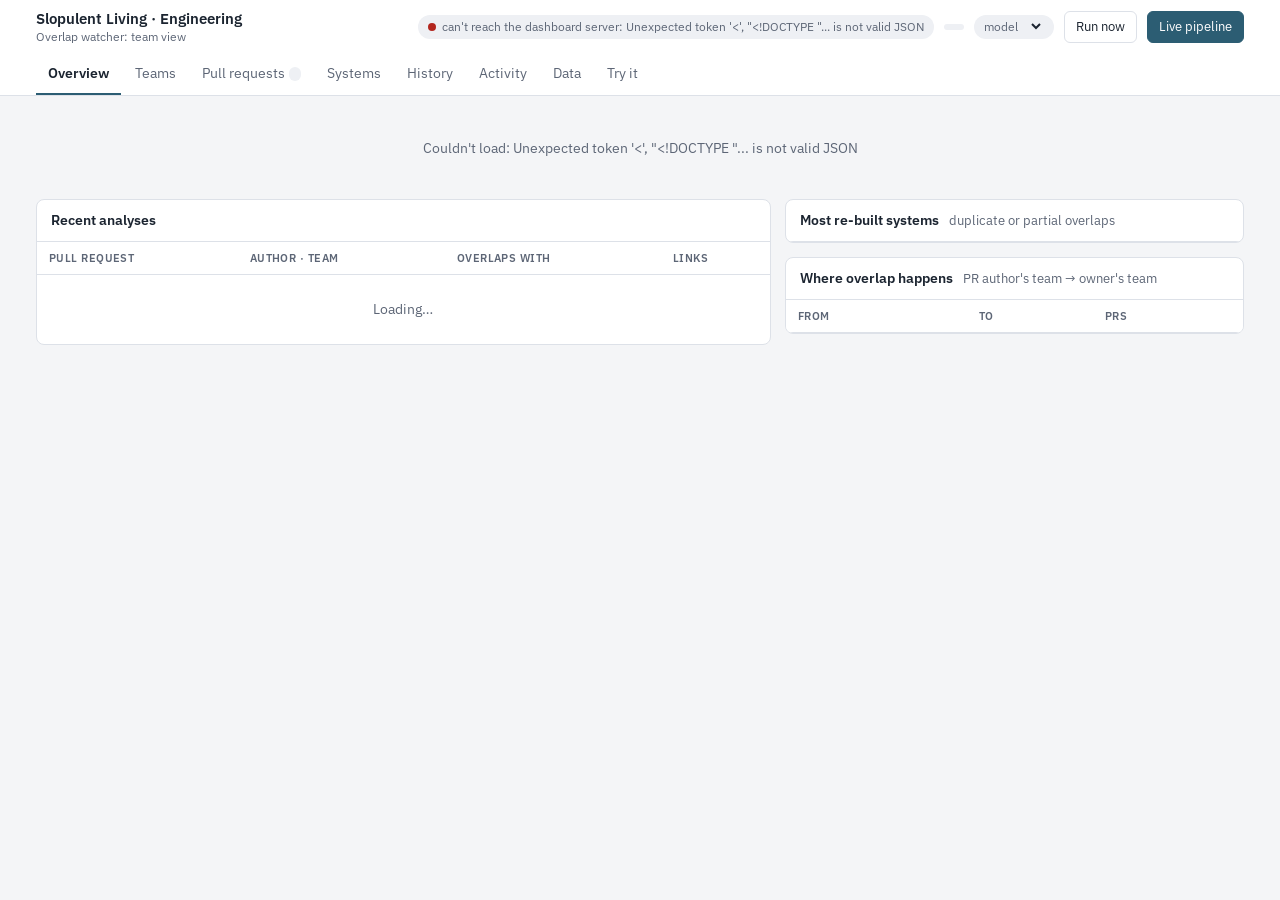
==== commit 25e2b6cf: "Two dashboards: live pipeline view (+ GitHub side by side) and team view - Watcher records start/end" ====
--- a/watcher/static/index.html
+++ b/watcher/static/index.html
@@ -3,24 +3,24 @@
 <head>
 <meta charset="utf-8">
 <meta name="viewport" content="width=device-width, initial-scale=1">
-<title>Slopulant Watcher</title>
+<title>Slopulent Engineering Overlap</title>
 <link rel="stylesheet" href="https://fonts.googleapis.com/css2?family=IBM+Plex+Mono:wght@400;500&family=IBM+Plex+Sans:wght@400;500;600&display=swap">
 <style>
   :root {
-    --bg: #f5f6f8; --panel: #ffffff; --ink: #18202c; --muted: #5f6878; --line: #dfe3ea; --soft: #eef1f5;
-    --accent: #2f5d8a; --accent-soft: #e6eef7;
-    --dup: #b42318; --dup-soft: #fdecea; --part: #b54708; --part-soft: #fef0e2;
-    --flow: #1d5fa8; --flow-soft: #e5effa; --ok: #1f7a4d; --ok-soft: #e3f4eb; --warn: #9a6700; --warn-soft: #fff4d6;
-    --main-lane: #2f5d8a; --pr-lane: #7a56b0; --merged-lane: #1f7a4d;
+    --bg: #f4f5f7; --panel: #ffffff; --ink: #1b2430; --muted: #5d6676; --line: #dde1e8; --soft: #eef0f4;
+    --accent: #2c5d73; --accent-soft: #e4eef2;
+    --dup: #b3261e; --dup-soft: #fbe9e7; --part: #9a6400; --part-soft: #fbf1dc;
+    --flow: #2f5f9e; --flow-soft: #e7eef8; --ok: #2e7d4f; --ok-soft: #e4f2ea; --warn: #9a6400; --warn-soft: #fbf1dc;
+    --main-lane: #2c5d73; --pr-lane: #6b5aa6; --merged-lane: #2e7d4f;
   }
   @media (prefers-color-scheme: dark) {
     :root {
       color-scheme: dark;
-      --bg: #11151b; --panel: #181d25; --ink: #e5e9ef; --muted: #98a1b0; --line: #2c3440; --soft: #1f2630;
-      --accent: #8fb6e2; --accent-soft: #1e2a3a;
-      --dup: #ff8a80; --dup-soft: #3a1d1b; --part: #ffb26b; --part-soft: #3a2a18; --flow: #8ec1ff; --flow-soft: #1b2a3d;
-      --ok: #6fd39f; --ok-soft: #173326; --warn: #f2c14e; --warn-soft: #3a2f12;
-      --main-lane: #8fb6e2; --pr-lane: #c3a6ee; --merged-lane: #6fd39f;
+      --bg: #12161c; --panel: #1a1f27; --ink: #e5e9ef; --muted: #9aa3b1; --line: #2e3643; --soft: #212833;
+      --accent: #7fb3c8; --accent-soft: #1d2d35;
+      --dup: #f08a80; --dup-soft: #3a1c19; --part: #e7b85c; --part-soft: #33290f; --flow: #8db3e6; --flow-soft: #1c2a3c;
+      --ok: #6cc795; --ok-soft: #17301f; --warn: #e7b85c; --warn-soft: #33290f;
+      --main-lane: #7fb3c8; --pr-lane: #b7a6e8; --merged-lane: #6cc795;
     }
   }
   * { box-sizing: border-box; }
@@ -30,66 +30,84 @@
   button { font: inherit; cursor: pointer; }
 
   header { position: sticky; top: 0; z-index: 5; background: var(--panel); border-bottom: 1px solid var(--line); }
-  .bar { max-width: 1200px; margin: 0 auto; padding: 10px 16px; display: flex; gap: 10px; align-items: center; flex-wrap: wrap; }
-  .brand { font-weight: 600; font-size: 16px; margin-right: auto; }
-  .brand small { color: var(--muted); font-weight: 400; margin-left: 6px; }
+  .bar { max-width: 1240px; margin: 0 auto; padding: 10px 16px; display: flex; gap: 10px; align-items: center; flex-wrap: wrap; }
+  .brand { display: flex; flex-direction: column; margin-right: auto; line-height: 1.25; }
+  .brand b { font-size: 15px; font-weight: 600; }
+  .brand span { font-size: 12px; color: var(--muted); }
+  .pill { display: inline-flex; align-items: center; gap: 6px; padding: 3px 10px; border-radius: 999px; background: var(--soft); color: var(--muted); font-size: 12px; white-space: nowrap; }
   .pill select { border: 0; background: none; color: var(--ink); font: inherit; }
-  .pill { display: inline-flex; align-items: center; gap: 6px; padding: 3px 10px; border-radius: 999px; background: var(--soft); color: var(--muted); font-size: 12px; white-space: nowrap; }
   .dot { width: 8px; height: 8px; border-radius: 50%; background: var(--muted); }
-  .dot.live { background: var(--ok); box-shadow: 0 0 0 3px var(--ok-soft); }
-  .dot.busy { background: var(--warn); box-shadow: 0 0 0 3px var(--warn-soft); animation: pulse 1.2s infinite; }
-  .dot.stale { background: var(--dup); }
-  @keyframes pulse { 50% { opacity: .35; } }
-  @media (prefers-reduced-motion: reduce) { .dot.busy { animation: none; } }
-  .btn { border: 1px solid var(--line); background: var(--panel); color: var(--ink); border-radius: 7px; padding: 5px 11px; font-size: 13px; }
+  .dot.live { background: var(--ok); } .dot.busy { background: var(--warn); } .dot.stale { background: var(--dup); }
+  .btn { border: 1px solid var(--line); background: var(--panel); color: var(--ink); border-radius: 6px; padding: 5px 11px; font-size: 13px; }
   .btn:hover { border-color: var(--accent); }
   .btn.primary { background: var(--accent); border-color: var(--accent); color: #fff; }
   .btn.danger { color: var(--dup); border-color: var(--dup); }
   .btn.danger.armed { background: var(--dup); color: #fff; }
-  .btn:disabled { opacity: .5; cursor: progress; }
-  nav { max-width: 1200px; margin: 0 auto; padding: 0 16px; display: flex; gap: 2px; overflow-x: auto; }
-  nav button { border: 0; background: none; color: var(--muted); padding: 8px 12px; border-bottom: 2px solid transparent; white-space: nowrap; }
+  .btn:disabled { opacity: .5; cursor: default; }
+  nav { max-width: 1240px; margin: 0 auto; padding: 0 16px; display: flex; gap: 2px; overflow-x: auto; }
+  nav button { border: 0; background: none; color: var(--muted); padding: 9px 12px; border-bottom: 2px solid transparent; white-space: nowrap; }
   nav button.on { color: var(--ink); border-bottom-color: var(--accent); font-weight: 600; }
   nav .count { font-size: 11px; background: var(--soft); border-radius: 8px; padding: 0 6px; margin-left: 4px; }
 
-  main { max-width: 1200px; margin: 0 auto; padding: 18px 16px 60px; }
-  .hint { color: var(--muted); margin: 0 0 14px; max-width: 90ch; }
-  .toast { position: fixed; bottom: 18px; left: 50%; transform: translateX(-50%); background: var(--ink); color: var(--bg); padding: 8px 14px; border-radius: 8px; font-size: 13px; z-index: 10; max-width: 90vw; }
-  .panel { background: var(--panel); border: 1px solid var(--line); border-radius: 10px; margin-bottom: 14px; overflow: hidden; }
-  .panel-head { padding: 11px 16px; display: flex; gap: 10px; align-items: center; flex-wrap: wrap; border-bottom: 1px solid var(--line); }
-  .panel-head h3 { margin: 0; font-size: 15px; font-weight: 600; }
+  main { max-width: 1240px; margin: 0 auto; padding: 18px 16px 60px; }
+  h2.section { font-size: 15px; font-weight: 600; margin: 0 0 10px; }
+  .hint { color: var(--muted); margin: 0 0 14px; max-width: 95ch; }
+  .toast { position: fixed; bottom: 18px; left: 50%; transform: translateX(-50%); background: var(--ink); color: var(--bg); padding: 8px 14px; border-radius: 6px; font-size: 13px; z-index: 10; max-width: 90vw; }
+  .panel { background: var(--panel); border: 1px solid var(--line); border-radius: 8px; margin-bottom: 14px; overflow: hidden; }
+  .panel-head { padding: 10px 14px; display: flex; gap: 10px; align-items: center; flex-wrap: wrap; border-bottom: 1px solid var(--line); }
+  .panel-head h3 { margin: 0; font-size: 14px; font-weight: 600; }
   .grow { margin-left: auto; display: flex; gap: 6px; }
   .meta { color: var(--muted); font-size: 12.5px; }
-  .empty { padding: 26px 16px; color: var(--muted); text-align: center; }
-
-  .chip { display: inline-block; padding: 1px 8px; border-radius: 6px; font-size: 11.5px; font-weight: 600; background: var(--soft); color: var(--muted); white-space: nowrap; }
+  .empty { padding: 24px 16px; color: var(--muted); text-align: center; }
+
+  /* overview */
+  .kpis { display: grid; grid-template-columns: repeat(auto-fit, minmax(180px, 1fr)); gap: 12px; margin-bottom: 16px; }
+  .kpi { background: var(--panel); border: 1px solid var(--line); border-radius: 8px; padding: 12px 14px; }
+  .kpi .k { font-size: 12px; color: var(--muted); }
+  .kpi .v { font-size: 26px; font-weight: 600; font-variant-numeric: tabular-nums; margin: 2px 0; }
+  .kpi .s { font-size: 12px; color: var(--muted); }
+  .cols { display: grid; grid-template-columns: 1.6fr 1fr; gap: 14px; align-items: start; }
+  @media (max-width: 960px) { .cols { grid-template-columns: 1fr; } }
+  .bar-row { display: grid; grid-template-columns: 1fr 90px; gap: 10px; align-items: center; padding: 8px 14px; border-bottom: 1px solid var(--line); }
+  .bar-row:last-child { border-bottom: 0; }
+  .bar-track { height: 8px; background: var(--soft); border-radius: 4px; overflow: hidden; }
+  .bar-fill { height: 100%; background: var(--accent); }
+  .teams-grid { display: grid; grid-template-columns: repeat(auto-fill, minmax(330px, 1fr)); gap: 12px; }
+  .teams-grid .panel { margin: 0; }
+  .stats { display: grid; grid-template-columns: repeat(4, 1fr); border-bottom: 1px solid var(--line); }
+  .stats div { padding: 8px 12px; border-right: 1px solid var(--line); }
+  .stats div:last-child { border-right: 0; }
+  .stats b { display: block; font-size: 18px; font-variant-numeric: tabular-nums; }
+  .stats span { font-size: 11.5px; color: var(--muted); }
+  .people { padding: 10px 14px; font-size: 13px; color: var(--muted); }
+
+  .chip { display: inline-block; padding: 1px 8px; border-radius: 5px; font-size: 11.5px; font-weight: 600; background: var(--soft); color: var(--muted); white-space: nowrap; }
   .chip.open { background: var(--accent-soft); color: var(--accent); }
-  .chip.merged { background: var(--ok-soft); color: var(--ok); }
-  .chip.closed { background: var(--soft); color: var(--muted); }
+  .chip.merged, .chip.live { background: var(--ok-soft); color: var(--ok); }
+  .chip.closed, .chip.backfill { background: var(--soft); color: var(--muted); }
   .chip.running, .chip.pending, .chip.new { background: var(--warn-soft); color: var(--warn); }
-  .chip.error { background: var(--dup-soft); color: var(--dup); }
-  .chip.duplicate { background: var(--dup-soft); color: var(--dup); }
+  .chip.error, .chip.duplicate { background: var(--dup-soft); color: var(--dup); }
   .chip.partial { background: var(--part-soft); color: var(--part); }
   .chip.upstream, .chip.downstream { background: var(--flow-soft); color: var(--flow); }
   .chip.unrelated { background: var(--soft); color: var(--muted); }
   .chip.kw { background: var(--accent-soft); color: var(--accent); font-weight: 500; }
   .chip.table { font-family: "IBM Plex Mono", monospace; font-weight: 400; }
 
-  .alert { margin: 12px 16px; padding: 12px 14px; border-radius: 8px; background: var(--accent-soft); border: 1px solid var(--line); }
+  .alert { margin: 12px 14px; padding: 10px 12px; border-left: 3px solid var(--accent); background: var(--accent-soft); border-radius: 0 6px 6px 0; }
   .alert .who { font-size: 11.5px; color: var(--muted); margin-top: 6px; }
-  .topics { padding: 12px 16px; display: grid; gap: 8px; border-bottom: 1px solid var(--line); }
-  .topic { border: 1px solid var(--line); border-radius: 8px; padding: 9px 12px; display: grid; gap: 5px; }
+  .topics { padding: 12px 14px; display: grid; gap: 8px; border-bottom: 1px solid var(--line); }
+  .topic { border: 1px solid var(--line); border-radius: 6px; padding: 9px 12px; display: grid; gap: 5px; }
   .topic-name { font-weight: 600; }
   .chips { display: flex; flex-wrap: wrap; gap: 5px; align-items: center; }
   .label { font-size: 11px; text-transform: uppercase; letter-spacing: .05em; color: var(--muted); font-weight: 600; }
 
   .scroll { overflow-x: auto; }
   table { width: 100%; border-collapse: collapse; }
-  th { text-align: left; font-size: 11px; text-transform: uppercase; letter-spacing: .04em; color: var(--muted); font-weight: 600; padding: 8px 12px; border-bottom: 1px solid var(--line); white-space: nowrap; }
+  th { text-align: left; font-size: 11px; text-transform: uppercase; letter-spacing: .04em; color: var(--muted); font-weight: 600; padding: 8px 12px; border-bottom: 1px solid var(--line); white-space: nowrap; background: var(--panel); }
   td { padding: 8px 12px; border-bottom: 1px solid var(--line); vertical-align: top; }
   tr:last-child td { border-bottom: 0; }
   tr.dim td { opacity: .5; }
-  .score { font-variant-numeric: tabular-nums; }
+  .score, .num { font-variant-numeric: tabular-nums; }
   .why { color: var(--muted); font-size: 12.5px; max-width: 46ch; }
   .more { width: 100%; padding: 7px; border: 0; border-top: 1px solid var(--line); background: none; color: var(--accent); font-size: 12.5px; }
 
@@ -103,45 +121,64 @@
   .g-auth { fill: var(--muted); font: 400 12px "IBM Plex Sans", sans-serif; }
   .g-tag { font: 600 11px "IBM Plex Sans", sans-serif; }
 
-  /* database */
+  /* data */
   .dbbar { display: flex; flex-wrap: wrap; gap: 6px; margin-bottom: 10px; align-items: center; }
   .dbbar button.on { background: var(--accent); color: #fff; border-color: var(--accent); }
-  .dbbar input { margin-left: auto; padding: 6px 10px; border: 1px solid var(--line); border-radius: 7px; background: var(--panel); color: var(--ink); font: inherit; min-width: 220px; }
+  .dbbar input { margin-left: auto; padding: 6px 10px; border: 1px solid var(--line); border-radius: 6px; background: var(--panel); color: var(--ink); font: inherit; min-width: 220px; }
   .cell { max-width: 380px; max-height: 3.2em; overflow: hidden; font-size: 12.5px; }
   .cell.open { max-height: none; white-space: pre-wrap; }
   td.clickable { cursor: pointer; }
-
   .events td { font-size: 13px; }
   .index-grid { display: grid; grid-template-columns: repeat(auto-fill, minmax(340px, 1fr)); gap: 12px; }
   .index-grid .panel { margin: 0; }
   .index-grid .topic { margin: 10px 14px; }
-  @media (max-width: 640px) { td, th { padding: 7px 8px; } .dbbar input { min-width: 0; width: 100%; } }
+  @media (max-width: 640px) { td, th { padding: 7px 8px; } .dbbar input { min-width: 0; width: 100%; } .stats { grid-template-columns: repeat(2, 1fr); } }
 </style>
 </head>
 <body>
 <header>
   <div class="bar">
-    <div class="brand">Slopulant <small>overlap watcher · OpenClaw</small></div>
+    <div class="brand"><b>Slopulent Living · Engineering</b><span>Overlap watcher: team view</span></div>
     <span class="pill" id="status"><span class="dot"></span>connecting…</span>
     <span class="pill" id="repo"></span>
     <label class="pill" for="model">model <select id="model"></select></label>
     <button class="btn" id="tick-btn" title="Run a watcher tick now">Run now</button>
-    <button class="btn" id="baseline-btn" title="Remember the current main + open PRs as the pre-demo state">Save baseline</button>
-    <button class="btn danger" id="reset-btn" title="Force-push main back and restore the baseline PRs">Reset demo</button>
+    <a class="btn primary" href="/demo" style="text-decoration:none">Live pipeline</a>
   </div>
   <nav id="tabs">
-    <button data-tab="prs" class="on">Pull requests<span class="count" id="n-open"></span></button>
-    <button data-tab="catalog">Demo PRs</button>
+    <button data-tab="overview" class="on">Overview</button>
+    <button data-tab="teams">Teams</button>
+    <button data-tab="prs">Pull requests<span class="count" id="n-open"></span></button>
+    <button data-tab="index">Systems</button>
     <button data-tab="history">History</button>
     <button data-tab="activity">Activity</button>
-    <button data-tab="db">Database</button>
-    <button data-tab="index">Topics index</button>
+    <button data-tab="db">Data</button>
     <button data-tab="try">Try it</button>
   </nav>
 </header>
 
 <main>
-  <section id="tab-prs">
+  <section id="tab-overview">
+    <div class="kpis" id="kpis"></div>
+    <div class="cols">
+      <div class="panel"><div class="panel-head"><h3>Recent analyses</h3><span class="meta" id="analyses-meta"></span></div>
+        <div class="scroll"><table><thead><tr><th>Pull request</th><th>Author · team</th><th>Overlaps with</th><th>Links</th></tr></thead>
+        <tbody id="analyses"><tr><td colspan="4" class="empty">Loading…</td></tr></tbody></table></div></div>
+      <div>
+        <div class="panel"><div class="panel-head"><h3>Most re-built systems</h3><span class="meta">duplicate or partial overlaps</span></div><div id="rebuilt"></div></div>
+        <div class="panel"><div class="panel-head"><h3>Where overlap happens</h3><span class="meta">PR author's team → owner's team</span></div>
+          <table><thead><tr><th>From</th><th>To</th><th class="num">PRs</th></tr></thead><tbody id="matrix"></tbody></table></div>
+      </div>
+    </div>
+  </section>
+
+  <section id="tab-teams" hidden>
+    <p class="hint">Teams and the systems they own come from <code>teams.yaml</code> in the monorepo. "Re-built by others"
+      counts overlaps where someone outside the team re-implemented one of its systems.</p>
+    <div class="teams-grid" id="teams"></div>
+  </section>
+
+  <section id="tab-prs" hidden>
     <p class="hint">Open PRs on <span class="mono" id="repo-name"></span>. The OpenClaw job polls every
       <span id="poll"></span>s: each PR folder is split into topics and compared with every folder on main
       (candidates = shared-table links + top <span id="k"></span> similar topics ≥ <span id="floor"></span>),
@@ -149,15 +186,6 @@
     <div id="prs"><div class="empty">Loading…</div></div>
   </section>
 
-  <section id="tab-catalog" hidden>
-    <p class="hint">Test PRs from the eval. Opening one creates (or reopens) a real PR on GitHub; the watcher
-      picks it up on its next tick. Merging uses a merge commit so the PR's folders land on main unchanged.</p>
-    <div class="panel"><div class="scroll"><table>
-      <thead><tr><th>Branch</th><th>Title</th><th>Author</th><th>Latest PR</th><th></th></tr></thead>
-      <tbody id="catalog"><tr><td colspan="5" class="empty">Loading…</td></tr></tbody>
-    </table></div></div>
-  </section>
-
   <section id="tab-history" hidden>
     <p class="hint">main (newest on top) with merged PRs (green) and open PRs (purple). Each PR shows the topics found
       and what the watcher flagged.</p>
@@ -172,6 +200,9 @@
   </section>
 
   <section id="tab-db" hidden>
+    <div class="panel"><div class="panel-head"><h3>Demo baseline</h3>
+      <span class="meta" id="baseline-info">The state "Reset demo" (in the live pipeline view) returns to.</span>
+      <div class="grow"><button class="btn" id="baseline-btn">Save current state as baseline</button></div></div></div>
     <div class="dbbar" id="dbtables"></div>
     <div class="panel"><div class="scroll" id="dbtable"><div class="empty">Pick a table.</div></div></div>
   </section>
@@ -189,8 +220,8 @@
   </section>
 
   <section id="tab-index" hidden>
-    <p class="hint">Topics of every folder on main: one per model, pipeline or tool. Cached by git tree hash, so
-      folders merged from a PR reuse the topics computed for that PR.</p>
+    <p class="hint">Every system on main, its owning team, and its topics (one per model, pipeline or tool), as the
+      watcher understands them. Cached by git tree hash, so folders merged from a PR reuse the topics computed for that PR.</p>
     <div class="index-grid" id="index"></div>
   </section>
 </main>
@@ -201,7 +232,7 @@
 const esc = (s) => String(s ?? "").replace(/[&<>"]/g, (c) => ({"&": "&amp;", "<": "&lt;", ">": "&gt;", '"': "&quot;"}[c]));
 const ago = (ts, now) => { const s = Math.max(0, Math.round((now ?? Date.now() / 1000) - ts)); return s < 60 ? `${s}s ago` : s < 3600 ? `${Math.round(s / 60)}m ago` : `${Math.round(s / 3600)}h ago`; };
 const clock = (ts) => new Date(ts * 1000).toLocaleTimeString([], {hour: "2-digit", minute: "2-digit", second: "2-digit"});
-let S = null, tab = "prs";
+let S = null, O = null, tab = "overview";
 const expanded = new Set();
 
 function toast(msg, ms = 3500) { const t = $("#toast"); t.textContent = msg; t.hidden = false; clearTimeout(toast.t); toast.t = setTimeout(() => t.hidden = true, ms); }
@@ -215,7 +246,7 @@
 document.querySelectorAll("#tabs button").forEach((b) => b.onclick = () => {
   tab = b.dataset.tab;
   document.querySelectorAll("#tabs button").forEach((x) => x.classList.toggle("on", x === b));
-  ["prs", "catalog", "history", "activity", "db", "index", "try"].forEach((t) => $("#tab-" + t).hidden = t !== tab);
+  ["overview", "teams", "prs", "history", "activity", "db", "index", "try"].forEach((t) => $("#tab-" + t).hidden = t !== tab);
   refreshTab(true);
 });
 
@@ -240,7 +271,7 @@
   if (document.activeElement !== sel) sel.value = s.llm.profile;
   $("#repo-name").textContent = s.repo; $("#poll").textContent = s.poll_seconds; $("#k").textContent = s.top_k; $("#floor").textContent = s.min_candidate_score;
   const open = s.prs.filter((p) => p.state === "open").length; $("#n-open").textContent = open;
-  $("#baseline-btn").title = s.baseline ? `Baseline: main@${s.baseline.main_sha.slice(0, 7)}, ${s.baseline.open_branches.length} open PRs (saved ${ago(s.baseline.saved_at, s.now)}). Click to replace.` : "Remember the current main + open PRs as the pre-demo state";
+  if ($("#baseline-info")) $("#baseline-info").textContent = s.baseline ? `Baseline: main @ ${s.baseline.main_sha.slice(0, 7)}, ${s.baseline.open_branches.length} open PRs, saved ${ago(s.baseline.saved_at, s.now)}. "Reset demo" in the live pipeline view returns here.` : "No baseline saved yet.";
 }
 
 // ---- PRs ------------------------------------------------------------------
@@ -272,7 +303,7 @@
 
 function renderPRs(s) {
   const prs = s.prs.filter((p) => p.state === "open" || p.folders.length);
-  if (!prs.length) { $("#prs").innerHTML = `<div class="panel"><div class="empty">No open PRs. Open one from <b>Demo PRs</b>.</div></div>`; return; }
+  if (!prs.length) { $("#prs").innerHTML = `<div class="panel"><div class="empty">No open pull requests right now. Recent analyses are on the Overview.</div></div>`; return; }
   $("#prs").innerHTML = prs.map((pr) => {
     const status = pr.state !== "open" ? pr.state : pr.status === "done" ? "scored" : pr.status;
     const chipClass = pr.state !== "open" ? pr.state : pr.status;
@@ -286,15 +317,48 @@
   }).join("");
 }
 
-// ---- demo catalog ----------------------------------------------------------
-async function renderCatalog(force) {
-  try {
-    const items = await getJSON("/api/catalog" + (force ? "?force=1" : ""));
-    $("#catalog").innerHTML = items.map((c) => `<tr><td class="mono">${esc(c.branch)}</td><td>${esc(c.title)}</td><td>${esc(c.author || "")}</td>
-      <td>${c.pr_number ? `<a href="https://github.com/${esc(S?.repo)}/pull/${c.pr_number}" target="_blank" rel="noopener">#${c.pr_number}</a> <span class="chip ${esc(c.state)}">${esc(c.state)}</span>` : '<span class="meta">none</span>'}</td>
-      <td>${c.state === "open" ? "" : `<button class="btn primary" data-open="${esc(c.branch)}">${c.state === "merged" ? "Open again" : "Open PR"}</button>`}</td></tr>`).join("")
-      || `<tr><td colspan="5" class="empty">No branches.</td></tr>`;
-  } catch (e) { $("#catalog").innerHTML = `<tr><td colspan="5" class="empty">Couldn't load: ${esc(e.message)}</td></tr>`; }
+// ---- overview / teams --------------------------------------------------------
+const pct = (a, b) => b ? Math.round(100 * a / b) + "%" : "–";
+const dur = (s) => s == null ? "–" : s < 90 ? `${s}s` : `${Math.round(s / 60)} min`;
+async function loadOverview() { O = await getJSON("/api/overview"); return O; }
+async function renderOverview() {
+  try { await loadOverview(); } catch (e) { $("#kpis").innerHTML = `<div class="empty">Couldn't load: ${esc(e.message)}</div>`; return; }
+  const k = O.kpis;
+  const tile = (label, value, sub) => `<div class="kpi"><div class="k">${esc(label)}</div><div class="v">${value}</div><div class="s">${sub}</div></div>`;
+  $("#kpis").innerHTML = [
+    tile("PRs analysed", k.analysed, `${k.live} live · ${k.backfill} historical`),
+    tile("PRs with an overlap", k.flagged, `${pct(k.flagged, k.analysed)} of analysed PRs`),
+    tile("Cross-team overlaps", k.cross_team, "author and owner on different teams"),
+    tile("Data-flow links found", k.links, "PR reads or feeds an existing system"),
+    tile("Median time to alert", dur(k.median_alert_seconds), "PR opened → comment posted (live)"),
+    tile("Systems indexed", k.systems, `${k.topics} topics on main`),
+  ].join("");
+  const rel = (f) => `<span class="chip ${esc(f.relation)}">${esc(f.relation)}</span> <b>${esc(f.repo_id)}</b> <span class="meta">${esc(f.owner || "?")} · ${esc(f.owner_team_name)}</span>`;
+  $("#analyses-meta").textContent = `latest analysis per PR · ${O.analyses.length}`;
+  $("#analyses").innerHTML = O.analyses.map((a) => {
+    const ov = a.findings.filter((f) => ["duplicate", "partial"].includes(f.relation));
+    const ln = a.findings.filter((f) => ["upstream", "downstream"].includes(f.relation));
+    const pr = a.pr_number ? `<a href="https://github.com/${esc(O.repo)}/pull/${a.pr_number}" target="_blank" rel="noopener">#${a.pr_number}</a> ` : "";
+    return `<tr><td>${pr}${esc((a.title || a.branch).replace("[TEST] ", ""))}<div class="meta"><span class="chip ${esc(a.source)}">${esc(a.source)}</span> ${Object.keys(a.folders).map(esc).join(", ")}${a.comment_url ? ` · <a href="${esc(a.comment_url)}" target="_blank" rel="noopener">comment</a>` : ""}</div></td>
+      <td>${esc(a.author || "?")}<div class="meta">${esc(a.author_team_name)}</div></td>
+      <td>${ov.map((f) => `<div>${rel(f)}</div>`).join("") || '<span class="meta">none</span>'}</td>
+      <td class="num">${ln.length || ""}</td></tr>`;
+  }).join("") || `<tr><td colspan="4" class="empty">No analyses yet.</td></tr>`;
+  const max = Math.max(1, ...O.rebuilt.map((r) => r.count));
+  $("#rebuilt").innerHTML = O.rebuilt.map((r) => `<div class="bar-row"><div><b>${esc(r.folder)}</b> <span class="meta">${esc(r.owner || "?")} · ${esc(r.team || "")}</span>
+      <div class="bar-track"><div class="bar-fill" style="width:${100 * r.count / max}%"></div></div></div><div class="num meta" style="text-align:right">${r.count} PR${r.count === 1 ? "" : "s"}</div></div>`).join("")
+    || `<div class="empty">No overlaps yet.</div>`;
+  $("#matrix").innerHTML = O.matrix.map((m) => `<tr><td>${esc(m.from)}</td><td>${esc(m.to)}${m.from === m.to ? ' <span class="meta">(same team)</span>' : ""}</td><td class="num">${m.count}</td></tr>`).join("")
+    || `<tr><td colspan="3" class="empty">No overlaps yet.</td></tr>`;
+}
+async function renderTeams() {
+  try { await loadOverview(); } catch (e) { $("#teams").innerHTML = `<div class="empty">${esc(e.message)}</div>`; return; }
+  $("#teams").innerHTML = O.teams.map((t) => `<div class="panel"><div class="panel-head"><h3>${esc(t.name)}</h3><span class="meta">lead: ${esc(t.lead || "–")}</span></div>
+    <div class="stats"><div><b>${t.folders.length}</b><span>systems owned</span></div><div><b>${t.prs}</b><span>PRs analysed</span></div>
+      <div><b>${t.flagged}</b><span>PRs with overlap</span></div><div><b>${t.rebuilt_from_them}</b><span>re-built by others</span></div></div>
+    <div class="people">${t.members.map(esc).join(" · ")}</div>
+    <div class="chips" style="padding:0 14px 12px">${t.folders.map((f) => `<span class="chip table">${esc(f)}</span>`).join("")}</div></div>`).join("")
+    || `<div class="empty">No teams.yaml found on main.</div>`;
 }
 
 // ---- history graph ---------------------------------------------------------
@@ -343,7 +407,7 @@
                    : `<circle cx="${cx}" cy="${cy}" r="6.5" class="${node}" stroke="var(--panel)" stroke-width="2.5"/>`;
     let tx = TX;
     if (r.c.short) { svg += `<text class="g-sha" x="${tx}" y="${cy + 4}">${esc(r.c.short)}</text>`; tx += 66; }
-    if (r.c.sha && h.baseline && r.c.sha === h.baseline) { svg += tag(tx, cy, "baseline", "var(--warn)", "var(--warn-soft)"); tx += 70; }
+    if (r.c.sha && h.baseline && r.c.sha === h.baseline) { svg += tag(tx, cy, "baseline", "var(--warn)", "var(--warn-soft)"); tx += 80; }
     if (r.pr) {
       svg += tag(tx, cy, `#${r.pr.number} ${r.state || r.pr.state}`, r.state === "open" ? "var(--pr-lane)" : "var(--ok)", r.state === "open" ? "var(--accent-soft)" : "var(--ok-soft)");
       tx += 22 + 7.2 * (`#${r.pr.number} ${r.state || r.pr.state}`).length;
@@ -410,9 +474,11 @@
 }
 
 // ---- topics index ---------------------------------------------------------------
-function renderIndex(s) {
+async function renderIndex(s) {
+  if (!O) { try { await loadOverview(); } catch {} }
+  const meta = (f) => O?.folders?.[f] || {};
   $("#index").innerHTML = s.index.map((c) => c.pending ? `<div class="panel"><div class="panel-head"><h3>${esc(c.folder)}</h3><span class="chip pending">indexing</span></div></div>`
-    : `<div class="panel"><div class="panel-head"><h3>${esc(c.folder)}</h3><span class="meta">${c.topics.length} topic${c.topics.length === 1 ? "" : "s"}${c.n_chunks > 1 ? ` · ${c.n_chunks} chunks` : ""}</span></div>
+    : `<div class="panel"><div class="panel-head"><h3>${esc(c.folder)}</h3><span class="meta">${esc(meta(c.folder).team || "")} · ${c.topics.length} topic${c.topics.length === 1 ? "" : "s"}${meta(c.folder).rebuilt ? ` · re-built in ${meta(c.folder).rebuilt} PR${meta(c.folder).rebuilt === 1 ? "" : "s"}` : ""}</span></div>
       ${c.topics.map((t) => `<div class="topic"><div class="topic-name">${esc(t.name)}</div><div>${esc(t.description)}</div>
         <div class="chips">${t.keywords.slice(0, 10).map((k) => `<span class="chip kw">${esc(k)}</span>`).join("")}</div></div>`).join("")}</div>`).join("")
     || `<div class="empty">main hasn't been indexed yet.</div>`;
@@ -440,7 +506,7 @@
 
 // ---- events / refresh -----------------------------------------------------------
 document.addEventListener("click", async (e) => {
-  const t = e.target.closest("[data-expand],[data-merge],[data-close],[data-open],[data-table],[data-page],td.clickable");
+  const t = e.target.closest("[data-expand],[data-merge],[data-close],[data-table],[data-page],td.clickable");
   if (!t) return;
   if (t.dataset.expand) { expanded.has(t.dataset.expand) ? expanded.delete(t.dataset.expand) : expanded.add(t.dataset.expand); return S && renderPRs(S); }
   if (t.dataset.table) { dbName = t.dataset.table; dbOffset = 0; dbQ = ""; return renderDB(); }
@@ -462,7 +528,6 @@
     try { await run(); } catch (err) { toast(`Failed: ${err.message}`, 7000); } finally { btn.disabled = false; refresh(); refreshTab(true); }
   };
 }
-armed($("#reset-btn"), "Click again to reset", async () => { toast("Resetting to baseline…", 8000); const r = await action("reset"); toast("Reset: " + (r.steps.join("; ") || "nothing to change"), 8000); });
 armed($("#baseline-btn"), "Click again to save", async () => { const r = await action("baseline"); toast(`Baseline saved: main@${r.baseline.main_sha.slice(0, 7)}, ${r.baseline.open_branches.length} open PRs`); });
 $("#tick-btn").onclick = async () => { try { await action("tick"); toast("Tick started."); } catch (err) { toast(`Failed: ${err.message}`); } };
 
@@ -471,12 +536,17 @@
   catch (e) { $("#status").innerHTML = `<span class="dot stale"></span>can't reach the dashboard server: ${esc(e.message)}`; }
 }
 function refreshTab(now) {
-  if (tab === "catalog") renderCatalog(now); if (tab === "history") renderHistory(); if (tab === "activity") renderActivity();
+  if (tab === "overview") renderOverview(); if (tab === "teams") renderTeams(); if (tab === "history") renderHistory(); if (tab === "activity") renderActivity();
   if (tab === "db" && now) renderDB(); if (tab === "index" && S) renderIndex(S); if (tab === "prs" && S) renderPRs(S);
   if (tab === "try") loadPresets();
 }
+// open the tab named in the URL (#history, #db, ...) and keep the URL in sync
+const startTab = location.hash.slice(1);
+document.querySelectorAll("#tabs button").forEach((b) => b.addEventListener("click", () => history.replaceState(null, "", "#" + b.dataset.tab)));
+if (startTab && document.querySelector(`#tabs button[data-tab="${startTab}"]`)) document.querySelector(`#tabs button[data-tab="${startTab}"]`).click();
 refresh(); setInterval(refresh, 4000);
-setInterval(() => { if (["history", "activity"].includes(tab)) refreshTab(false); }, 8000);
+setInterval(() => { if (["overview", "teams", "history", "activity"].includes(tab)) refreshTab(false); }, 8000);
+renderOverview();
 </script>
 </body>
 </html>
